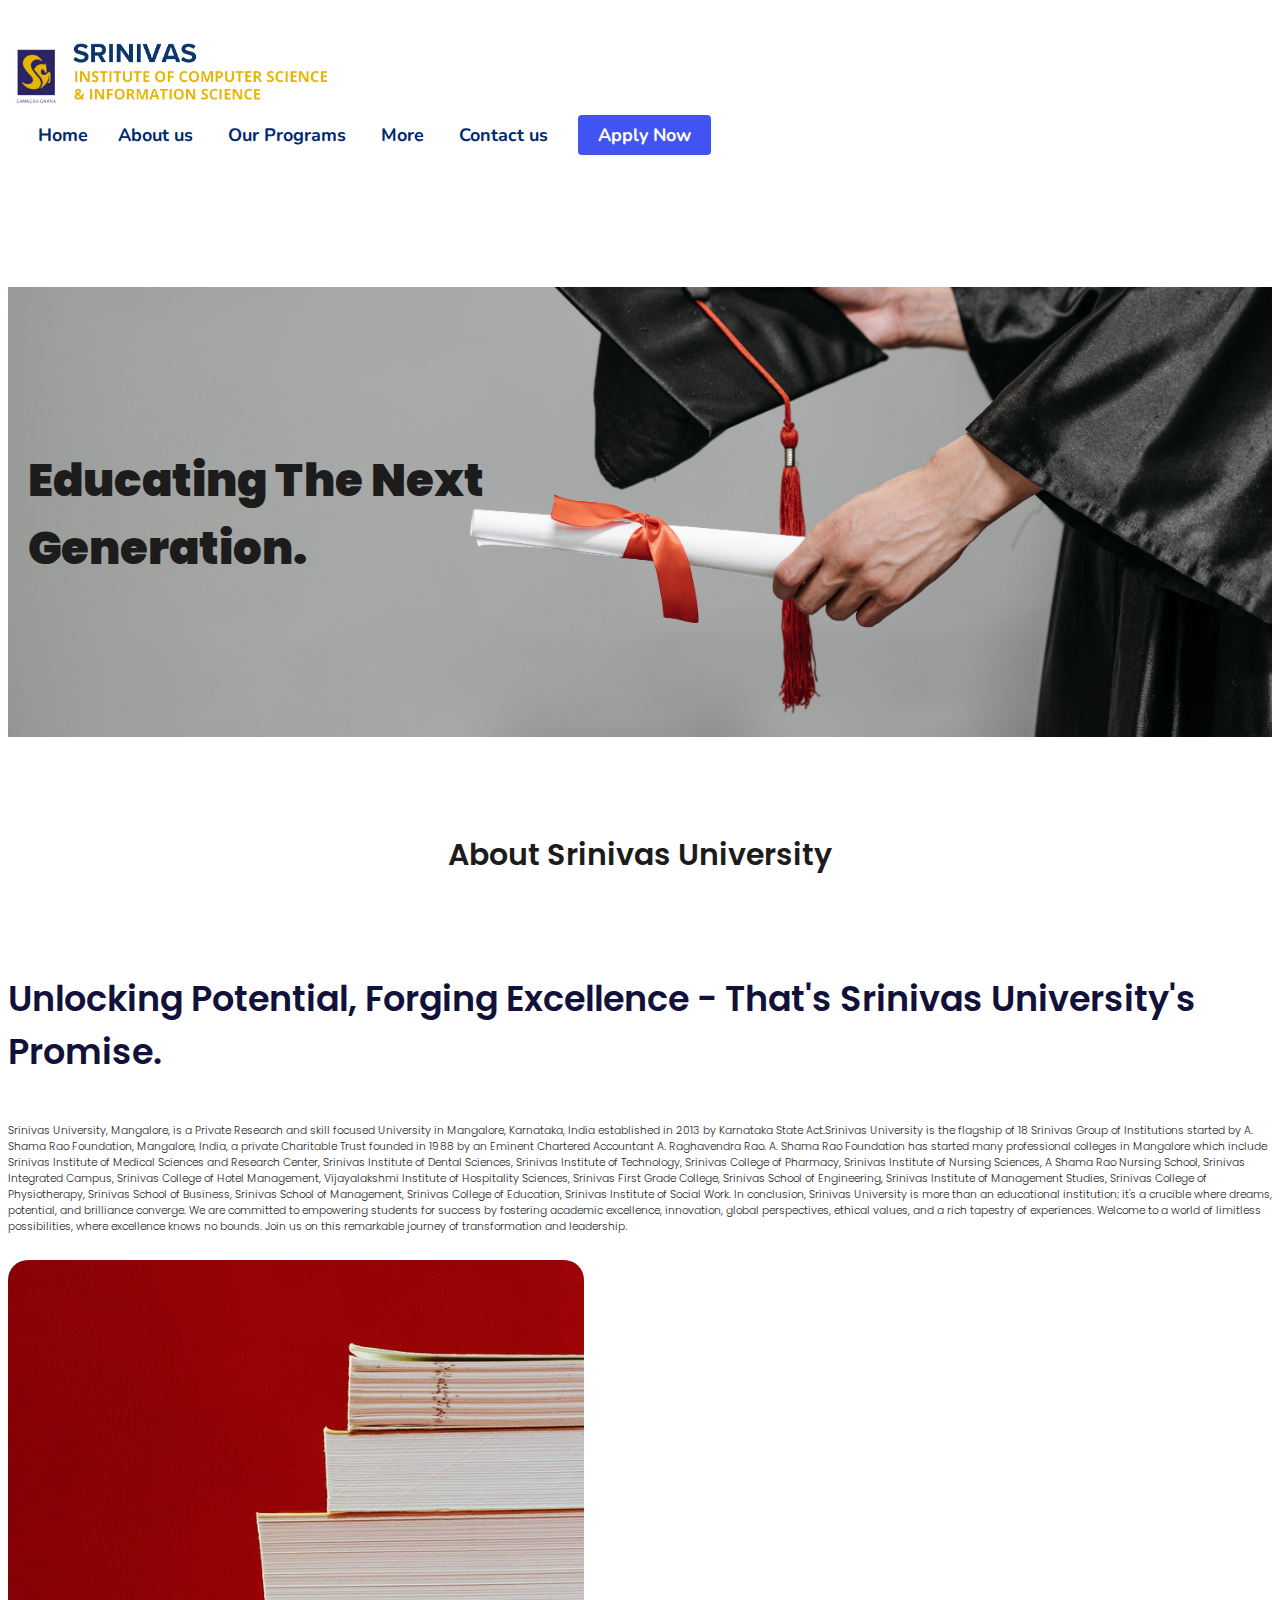
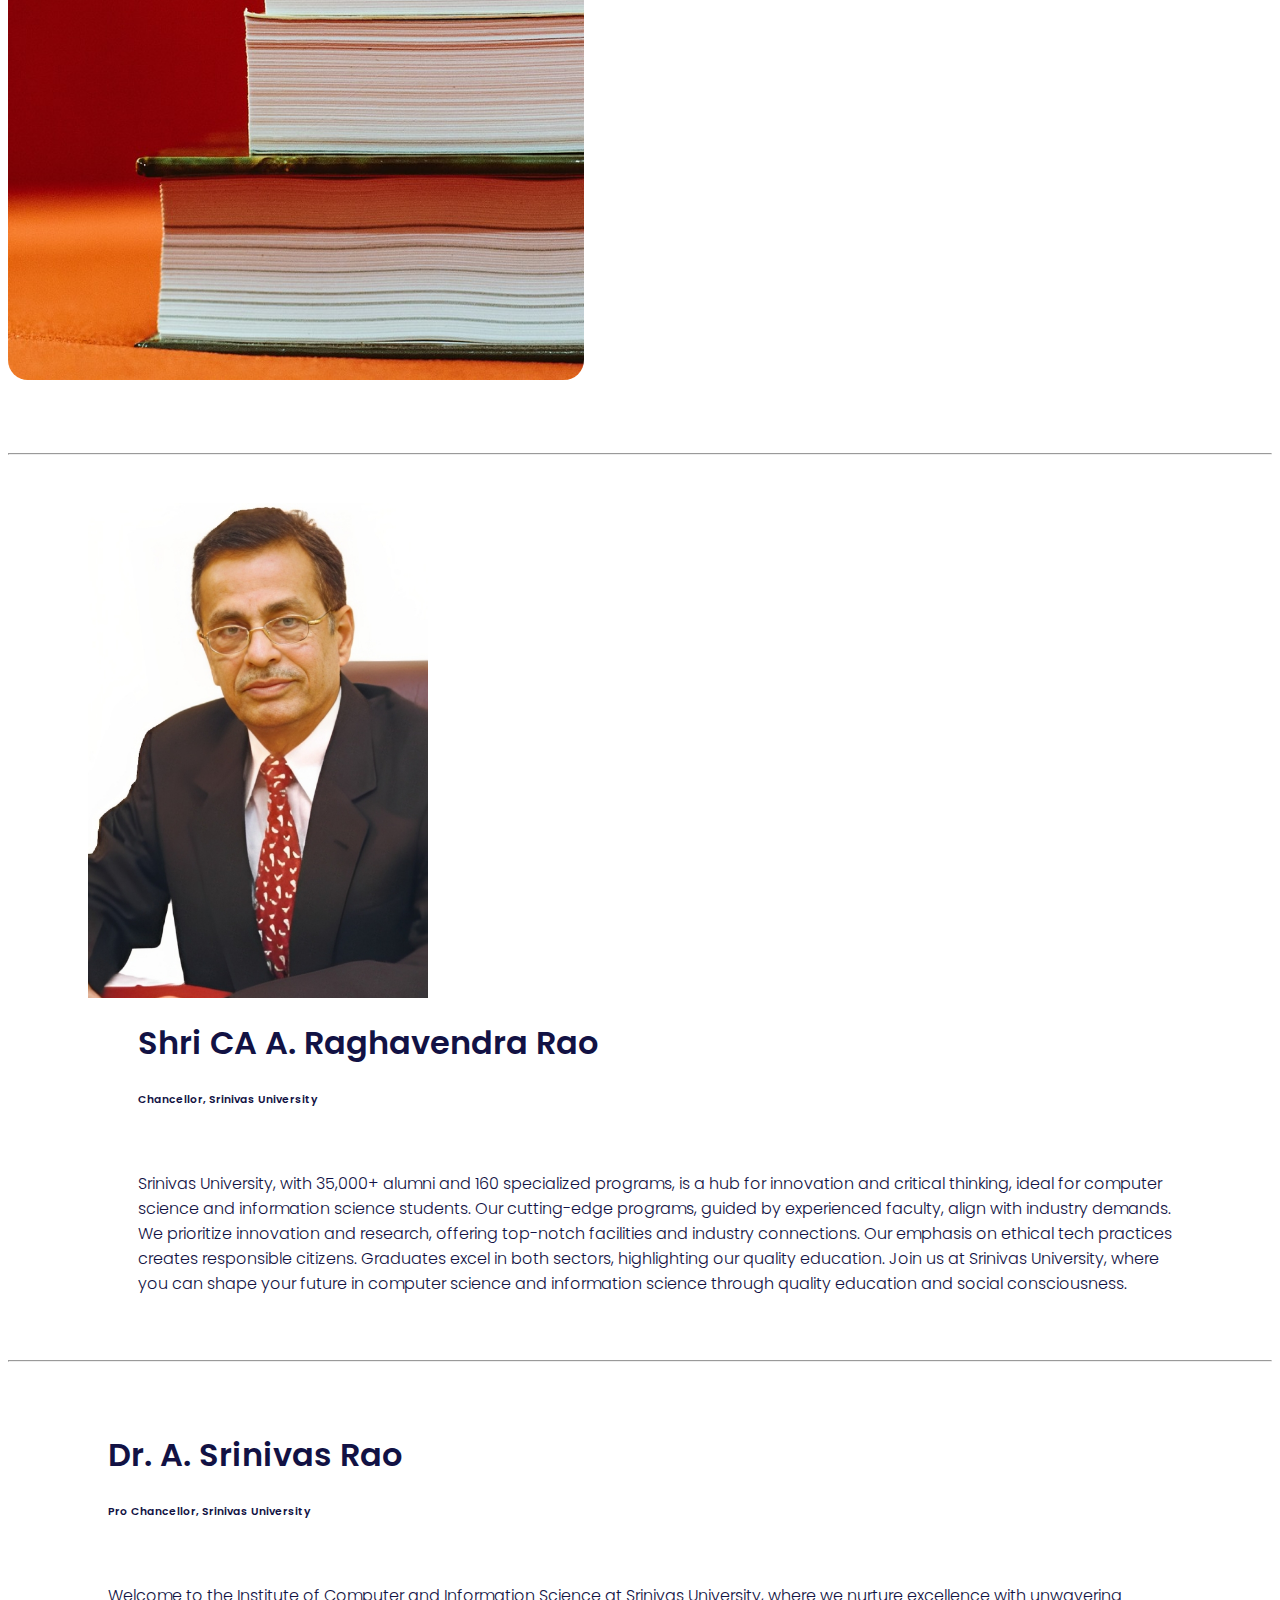
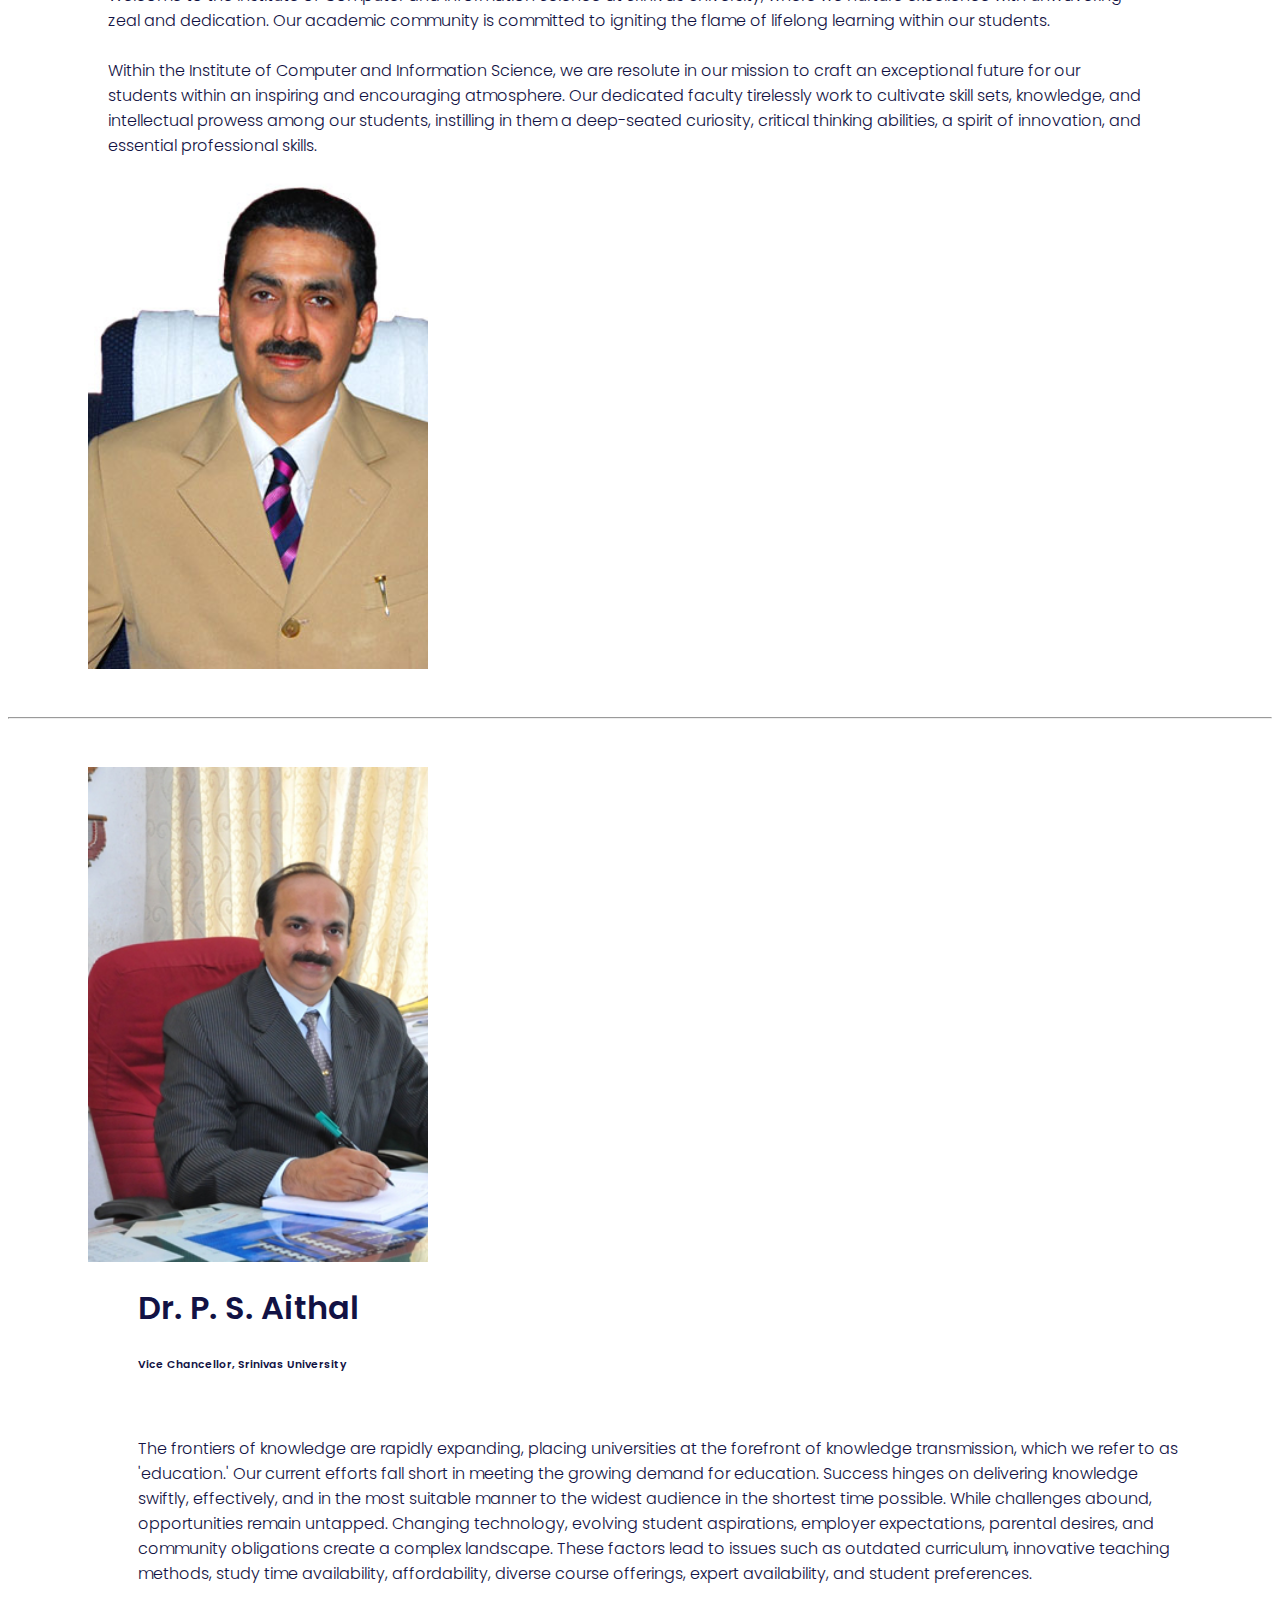
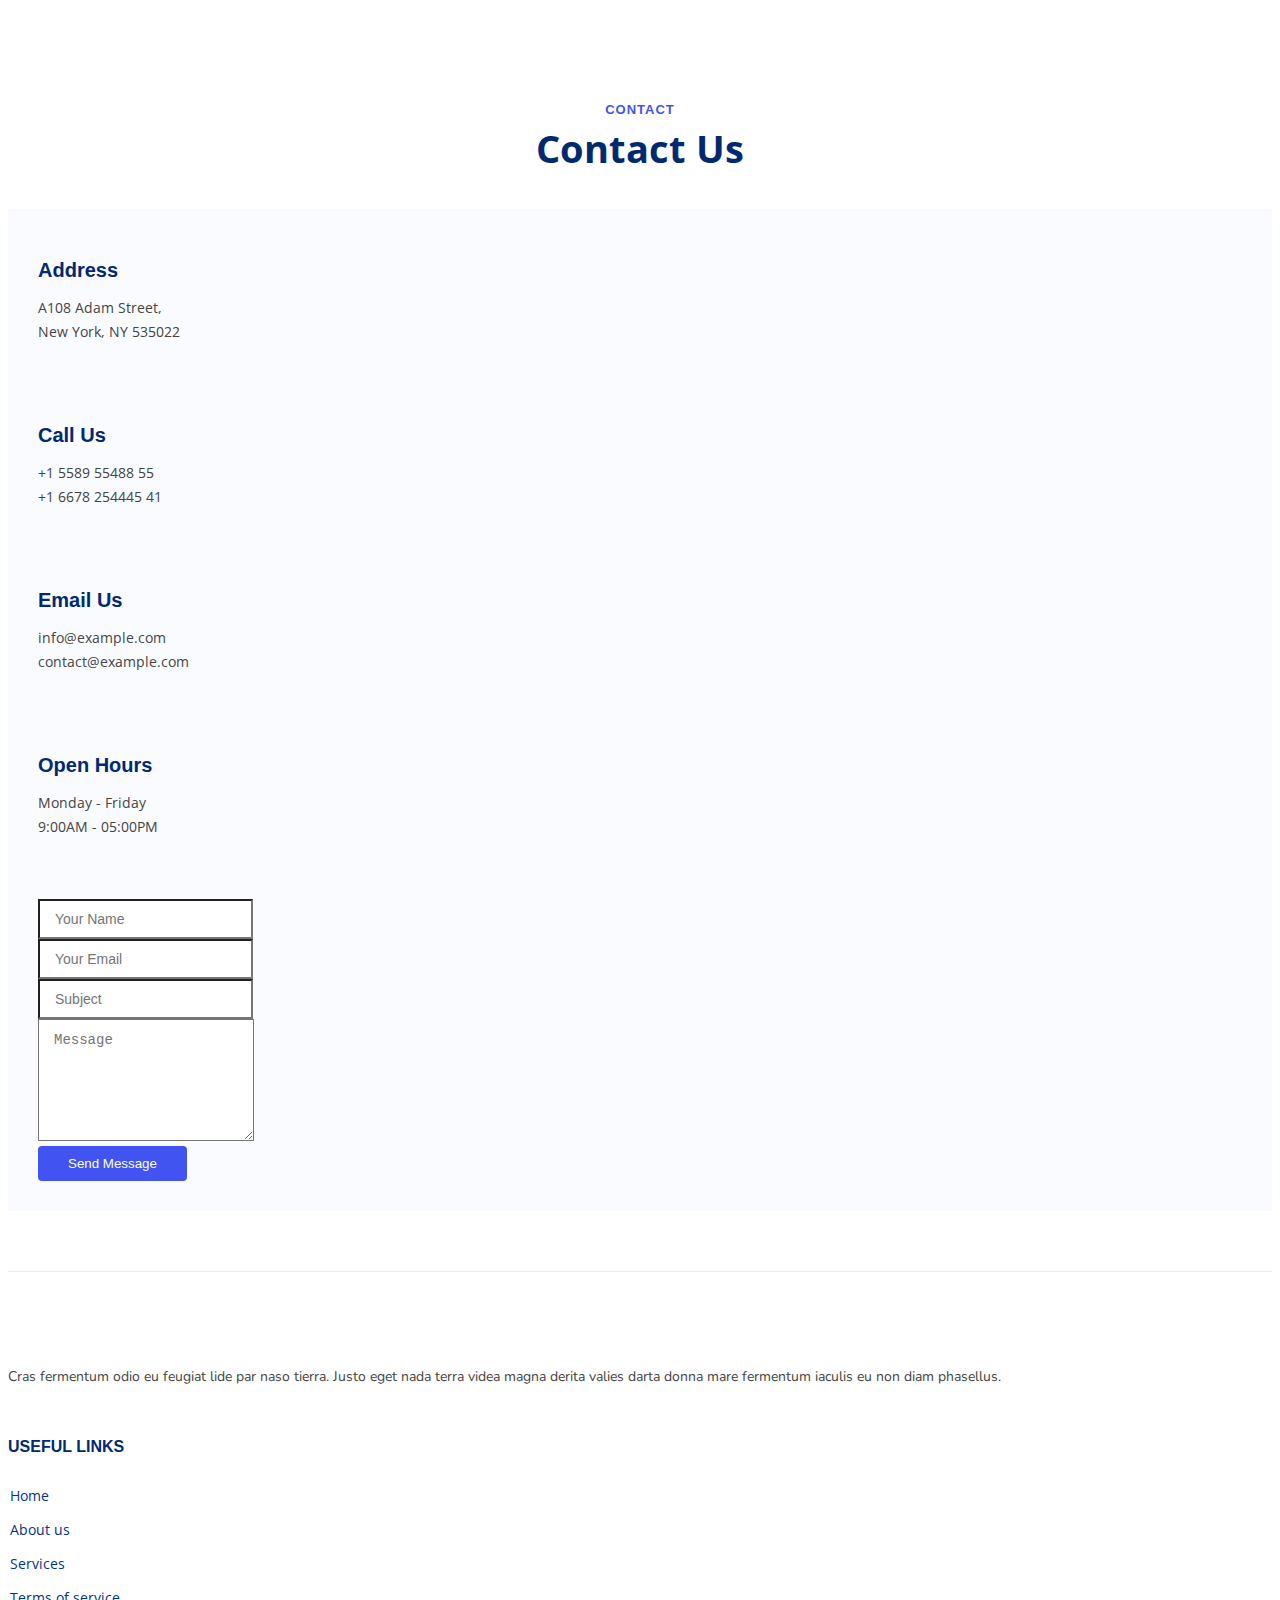
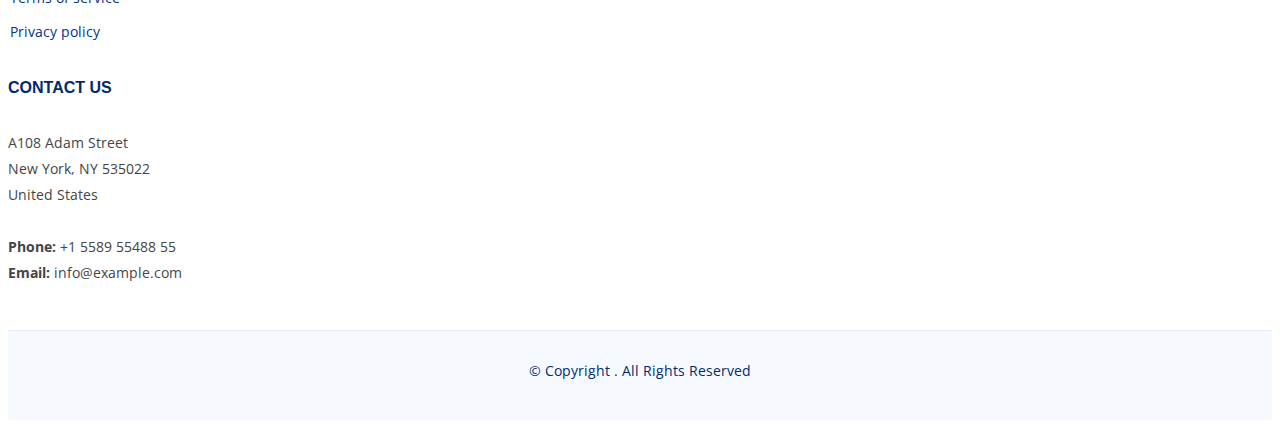
==== aboutUniversity.html @ 5a981926 "aboutUniversity setup" ====
<!DOCTYPE html>
<html lang="en">

<head>
  <meta charset="utf-8">
  <meta name="viewport" content="width=device-width, initial-scale=1">

  <title>ICIS</title>
  
   <!-- font-awesome -->
   <link rel="stylesheet" href="https://cdnjs.cloudflare.com/ajax/libs/font-awesome/6.4.0/css/all.min.css" integrity="sha512-iecdLmaskl7CVkqkXNQ/ZH/XLlvWZOJyj7Yy7tcenmpD1ypASozpmT/E0iPtmFIB46ZmdtAc9eNBvH0H/ZpiBw==" crossorigin="anonymous" referrerpolicy="no-referrer" />


  <!-- Google Fonts -->
  <link href="https://fonts.googleapis.com/css?family=Open+Sans:300,300i,400,400i,600,600i,700,700i|Nunito:300,300i,400,400i,600,600i,700,700i|Poppins:300,300i,400,400i,500,500i,600,600i,700,700i" rel="stylesheet">
  <link rel="preconnect" href="https://fonts.googleapis.com">
  <link rel="preconnect" href="https://fonts.gstatic.com" crossorigin>
  <link href="https://fonts.googleapis.com/css2?family=McLaren&family=Poppins:ital,wght@0,300;0,400;0,500;0,700;0,800;1,300;1,600;1,800;1,900&display=swap" rel="stylesheet">

  <!-- Vendor CSS Files -->
  <link href="assets/vendor/aos/aos.css" rel="stylesheet">
  <link href="assets/vendor/bootstrap/css/bootstrap.min.css" rel="stylesheet">
  <link href="assets/vendor/bootstrap-icons/bootstrap-icons.css" rel="stylesheet">
  <link href="assets/vendor/glightbox/css/glightbox.min.css" rel="stylesheet">
  <link href="assets/vendor/remixicon/remixicon.css" rel="stylesheet">
  <link href="assets/vendor/swiper/swiper-bundle.min.css" rel="stylesheet">

  <!-- Template Main CSS File -->
  <link href="assets/css/style.css" rel="stylesheet">

  
</head>

<body>

  <!-- ======= Header ======= -->
  <header id="header" class="header fixed-top">
    <div class="container-fluid container-xl d-flex align-items-center justify-content-between">

      <a href="index.html" class="logo d-flex align-items-center">
        <img src="assets/img/Logo SRINIVAS.png" alt="">
       
      </a>

      <nav id="navbar" class="navbar">
        <ul>
          <li><a class=" scrollto active" href="#hero">Home</a></li>
          <li class="dropdown"><a href="#"><span>About us</span> <i class="bi bi-chevron-down"></i></a>
            <ul>
              <li><a href="#">About ICIS</a></li>
            </ul>
          </li>
          <li class="dropdown"><a href="#"><span>Our Programs</span> <i class="bi bi-chevron-down"></i></a>
            <ul>
              <li><a href="#">Undergraduate</a></li>
              <li><a href="#">Postgraduate</a></li>
              <li><a href="#">Doctoral and Postdoctoral</a></li>
             
            </ul>
          </li>
      <li class="dropdown"><a href="#"><span>More</span> <i class="bi bi-chevron-down"></i></a>
            <ul>
              <li><a href="#">Faculty</a></li>
              <li><a href="#">Placements</a></li>
              <li><a href="#">Faculty Achievements</a></li>
              <li><a href="#">Student Achievements</a></li>
              <li><a href="#">News and Events</a></li>
              <li><a href="#">Digital Library</a></li>
              <li><a href="#">Gallery</a></li>
             </ul>
          </li>
          <li><a class="nav-link scrollto" href="#contact">Contact us</a></li>
          <li><a class="getstarted scrollto" href="#about">Apply Now</a></li>
        </ul>
        <i class="bi bi-list mobile-nav-toggle"></i>
      </nav><!-- .navbar -->
    </div>
  </header>
<section id="banner" >
   <div><img src="assets/img/aboutBanner.jpg" alt=""></div>
   <div class="AboutHead">
    <h1>Educating The Next Generation.
       </h1>
   </div>
</section>
<section id="section-02">
    <div class="aboutTitle" data-aos="fade-up">
        <h1>About Srinivas University</h1>
    </div>
    <div class="container aboutContent" data-aos="fade-up">
        <div class="row">
          <div class="col-md-12 col-xs-12  col-lg-6 aboutDivide01">
            <h1>Unlocking Potential, Forging Excellence - That's Srinivas University's Promise.</h1>
            <h6>Srinivas University, Mangalore, is a Private Research and skill focused University 
                in Mangalore, Karnataka, India established in 2013 by Karnataka State Act.Srinivas 
                University is the flagship of 18 Srinivas Group of Institutions started by A. Shama Rao Foundation, 
                Mangalore, India, a private Charitable Trust founded in 1988 by an Eminent Chartered Accountant
                 A. Raghavendra Rao. A. Shama Rao Foundation has started many professional colleges in Mangalore which include Srinivas Institute of Medical Sciences and Research Center, Srinivas Institute of Dental Sciences, Srinivas Institute of Technology, Srinivas College of Pharmacy, Srinivas Institute of Nursing Sciences, A Shama Rao Nursing School, Srinivas Integrated Campus, Srinivas College of Hotel Management, Vijayalakshmi Institute of Hospitality Sciences, 
                 Srinivas First Grade College, Srinivas School of Engineering, Srinivas Institute of 
                 Management Studies, Srinivas College of Physiotherapy, Srinivas School of Business, Srinivas School of Management, 
                Srinivas College of Education, Srinivas Institute of Social Work.
                In conclusion, Srinivas University is more than an educational institution; 
                it's a crucible where dreams, potential, and brilliance converge. 
                We are committed to empowering students for success by fostering academic excellence, innovation, global perspectives, ethical values, and a rich tapestry of experiences. Welcome to a world of limitless possibilities, 
                where excellence knows no bounds. 
                Join us on this remarkable journey of transformation and leadership.
            </h6>
          </div>
          <div class="col-lg-6 col-xs-12 aboutDivide02">
            <img src="assets/img/AboutINBooks.jpg" alt="book img">
          </div>
        </div>
      </div>
</section>
<hr>
<section id="ChancellorSection" class="section-p1">
  <div class="container my-5" data-aos="fade-up">
     <div class="row row-container">
      <div class="col-lg-4 chancellor-img">
        <div class="chancellor-img">
          <img src="assets/img/Dr. CA A. Raghavendra Rao.png" class="rounded"  alt="chancellor">
        </div>
      </div>
      <div class="col-lg-8 Chancellors-word1 fonts">
        <h1>Shri CA A. Raghavendra Rao</h1>
        <h6>Chancellor, Srinivas University</h6>
        <br>
        <p>Srinivas University, with 35,000+ alumni and 160 specialized programs, is a hub for innovation and critical thinking, ideal for computer science and information science students. Our cutting-edge programs, guided by experienced faculty, align with industry demands. We prioritize innovation and research, offering top-notch facilities and industry connections. Our emphasis on ethical tech practices creates responsible citizens. Graduates excel in both sectors, highlighting our quality education. Join us at Srinivas University, where you can shape your future in computer science and information science through quality education and social consciousness.</p>
      </div>
     </div>
</div>
</section>
<hr>
<section id="ChancellorSection" class="section-p1">
  <div class="container my-5 " data-aos="fade-up">
     <div class="row row-container">
      <div class="col-lg-8 col-xs-12 Chancellors-word2 fonts">
        <h1>Dr. A. Srinivas Rao</h1>
        <h6>Pro Chancellor, Srinivas University</h6>
        <br>
        <p>Welcome to the Institute of Computer and Information Science at Srinivas University, where we nurture excellence with unwavering zeal and dedication. Our academic community is committed to igniting the flame of lifelong learning within our students.
              <br><br>
          Within the Institute of Computer and Information Science, we are resolute in our mission to craft an exceptional future for our students within an inspiring and encouraging atmosphere. Our dedicated faculty tirelessly work to cultivate skill sets, knowledge, and intellectual prowess among our students, instilling in them a deep-seated curiosity, critical thinking abilities, a spirit of innovation, and essential professional skills.</p>
      </div>
      <div class="col-lg-4 chancellor-img">
        <div class="chancellor-img">
          <img src="assets/img/pro-chancellor.jpg" class="rounded"  alt="chancellor">
        </div>
      </div>
     </div>
</div>
</section>
<hr>
<section id="ChancellorSection" class="section-p1">
  <div class="container my-5" data-aos="fade-up">
     <div class="row row-container">
      <div class="col-lg-4 chancellor-img">
        <div class="chancellor-img">
          <img src="assets/img/vice chancellor.jpg" class="rounded"  alt="chancellor">
        </div>
      </div>
      <div class="col-lg-8 Chancellors-word1 fonts">
        <h1>Dr. P. S. Aithal</h1>
        <h6>Vice Chancellor, Srinivas University</h6>
        <br>
        <p>The frontiers of knowledge are rapidly expanding, placing universities at the forefront of knowledge transmission, which we refer to as 'education.' Our current efforts fall short in meeting the growing demand for education. Success hinges on delivering knowledge swiftly, effectively, and in the most suitable manner to the widest audience in the shortest time possible. While challenges abound, opportunities remain untapped. Changing technology, evolving student aspirations, employer expectations, parental desires, and community obligations create a complex landscape. These factors lead to issues such as outdated curriculum, innovative teaching methods, study time availability, affordability, diverse course offerings, expert availability, and student preferences.</p>
      </div>
     </div>
</div>
</section>
<section id="contact" class="contact">

  <div class="container" data-aos="fade-up">

    <header class="section-header">
      <h2>Contact</h2>
      <p>Contact Us</p>
    </header>

    <div class="row gy-4">

      <div class="col-lg-6">

        <div class="row gy-4">
          <div class="col-md-6">
            <div class="info-box">
              <i class="bi bi-geo-alt"></i>
              <h3>Address</h3>
              <p>A108 Adam Street,<br>New York, NY 535022</p>
            </div>
          </div>
          <div class="col-md-6">
            <div class="info-box">
              <i class="bi bi-telephone"></i>
              <h3>Call Us</h3>
              <p>+1 5589 55488 55<br>+1 6678 254445 41</p>
            </div>
          </div>
          <div class="col-md-6">
            <div class="info-box">
              <i class="bi bi-envelope"></i>
              <h3>Email Us</h3>
              <p>info@example.com<br>contact@example.com</p>
            </div>
          </div>
          <div class="col-md-6">
            <div class="info-box">
              <i class="bi bi-clock"></i>
              <h3>Open Hours</h3>
              <p>Monday - Friday<br>9:00AM - 05:00PM</p>
            </div>
          </div>
        </div>

      </div>

      <div class="col-lg-6">
        <form action="forms/contact.php" method="post" class="php-email-form">
          <div class="row gy-4">

            <div class="col-md-6">
              <input type="text" name="name" class="form-control" placeholder="Your Name" required>
            </div>

            <div class="col-md-6 ">
              <input type="email" class="form-control" name="email" placeholder="Your Email" required>
            </div>

            <div class="col-md-12">
              <input type="text" class="form-control" name="subject" placeholder="Subject" required>
            </div>

            <div class="col-md-12">
              <textarea class="form-control" name="message" rows="6" placeholder="Message" required></textarea>
            </div>

            <div class="col-md-12 text-center">
              <div class="loading">Loading</div>
              <div class="error-message"></div>
              <div class="sent-message">Your message has been sent. Thank you!</div>

              <button type="submit">Send Message</button>
            </div>

          </div>
        </form>

      </div>

    </div>

  </div>

</section><!-- End Contact Section -->

</main><!-- End #main -->

<!-- ======= Footer ======= -->
<footer id="footer" class="footer">

<!-- <div class="footer-newsletter">
  <div class="container">
    <div class="row justify-content-center">
      <div class="col-lg-12 text-center">
        <h4>Our Newsletter</h4>
        <p>Tamen quem nulla quae legam multos aute sint culpa legam noster magna</p>
      </div>
      <div class="col-lg-6">
        <form action="" method="post">
          <input type="email" name="email"><input type="submit" value="Subscribe">
        </form>
      </div>
    </div>
  </div>
</div> -->

<div class="footer-top">
  <div class="container">
    <div class="row gy-4">
      <div class="col-lg-5 col-md-12 footer-info">
        <a href="index.html" class="logo d-flex align-items-center">
          <img src="assets/img/logo.png" alt="">
          
        </a>
        <p>Cras fermentum odio eu feugiat lide par naso tierra. Justo eget nada terra videa magna derita valies darta donna mare fermentum iaculis eu non diam phasellus.</p>
        <div class="social-links mt-3">
          <a href="#" class="twitter"><i class="bi bi-twitter"></i></a>
          <a href="#" class="facebook"><i class="bi bi-facebook"></i></a>
          <a href="#" class="instagram"><i class="bi bi-instagram"></i></a>
          <a href="#" class="linkedin"><i class="bi bi-linkedin"></i></a>
        </div>
      </div>

      <div class="col-lg-2 col-6 footer-links">
        <h4>Useful Links</h4>
        <ul>
          <li><i class="bi bi-chevron-right"></i> <a href="#">Home</a></li>
          <li><i class="bi bi-chevron-right"></i> <a href="#">About us</a></li>
          <li><i class="bi bi-chevron-right"></i> <a href="#">Services</a></li>
          <li><i class="bi bi-chevron-right"></i> <a href="#">Terms of service</a></li>
          <li><i class="bi bi-chevron-right"></i> <a href="#">Privacy policy</a></li>
        </ul>
      </div>

      <div class="col-lg-2 col-6 footer-links">
        <!-- <h4>Our Services</h4>
        <ul>
          <li><i class="bi bi-chevron-right"></i> <a href="#">Web Design</a></li>
          <li><i class="bi bi-chevron-right"></i> <a href="#">Web Development</a></li>
          <li><i class="bi bi-chevron-right"></i> <a href="#">Product Management</a></li>
          <li><i class="bi bi-chevron-right"></i> <a href="#">Marketing</a></li>
          <li><i class="bi bi-chevron-right"></i> <a href="#">Graphic Design</a></li>
        </ul> -->
      </div>

      <div class="col-lg-3 col-md-12 footer-contact text-center text-md-start">
        <h4>Contact Us</h4>
        <p>
          A108 Adam Street <br>
          New York, NY 535022<br>
          United States <br><br>
          <strong>Phone:</strong> +1 5589 55488 55<br>
          <strong>Email:</strong> info@example.com<br>
        </p>

      </div>

    </div>
  </div>
</div>

<div class="container">
  <div class="copyright">
    &copy; Copyright <strong><span></span></strong>. All Rights Reserved
  </div>
  <div class="credits">
    <!-- All the links in the footer should remain intact. -->
    <!-- You can delete the links only if you purchased the pro version. -->
    <!-- Licensing information: https://bootstrapmade.com/license/ -->
    <!-- Purchase the pro version with working PHP/AJAX contact form: https://bootstrapmade.com/flexstart-bootstrap-startup-template/ -->
   
  </div>
</div>
</footer><!-- End Footer -->

<a href="#" class="back-to-top d-flex align-items-center justify-content-center"><i class="bi bi-arrow-up-short"></i></a>

<!-- Vendor JS Files -->
<script src="assets/vendor/purecounter/purecounter_vanilla.js"></script>
<script src="assets/vendor/aos/aos.js"></script>
<script src="assets/vendor/bootstrap/js/bootstrap.bundle.min.js"></script>
<script src="assets/vendor/glightbox/js/glightbox.min.js"></script>
<script src="assets/vendor/isotope-layout/isotope.pkgd.min.js"></script>
<script src="assets/vendor/swiper/swiper-bundle.min.js"></script>
<script src="assets/vendor/php-email-form/validate.js"></script>

<!-- Template Main JS File -->
<script src="assets/js/main.js"></script>

</body>

</html>
---- assets/css/style.css ----
/*--------------------------------------------------------------
# General
--------------------------------------------------------------*/
:root {
  scroll-behavior: smooth;
}

body {
  font-family: "Open Sans", sans-serif;
  color: #444444;
}

a {
  color: #4154f1;
  text-decoration: none;
}

a:hover {
  color: #717ff5;
  text-decoration: none;
}

h1,
h2,
h3,
h4,
h5,
h6 {
  font-family: "Roboto", sans-serif;
}

/*--------------------------------------------------------------
# Sections
--------------------------------------------------------------*/
section {
  padding: 60px 0;
  overflow: hidden;
}

.section-header {
  text-align: center;
  padding-bottom: 40px;
}

.section-header h2 {
  font-size: 13px;
  letter-spacing: 1px;
  font-weight: 700;
  margin: 0;
  color: #4154f1;
  text-transform: uppercase;
}

.section-header p {
  margin: 10px 0 0 0;
  padding: 0;
  font-size: 38px;
  line-height: 42px;
  font-weight: 700;
  color: #012970;
}

@media (max-width: 768px) {
  .section-header p {
    font-size: 28px;
    line-height: 32px;
  }
}

/*--------------------------------------------------------------
# Breadcrumbs
--------------------------------------------------------------*/
.breadcrumbs {
  padding: 15px 0;
  background: #012970;
  min-height: 40px;
  margin-top: 82px;
  color: #fff;
}

@media (max-width: 992px) {
  .breadcrumbs {
    margin-top: 57px;
  }
}

.breadcrumbs h2 {
  font-size: 28px;
  font-weight: 500;
}

.breadcrumbs ol {
  display: flex;
  flex-wrap: wrap;
  list-style: none;
  padding: 0 0 10px 0;
  margin: 0;
  font-size: 14px;
}

.breadcrumbs ol a {
  color: #fff;
  transition: 0.3s;
}

.breadcrumbs ol a:hover {
  text-decoration: underline;
}

.breadcrumbs ol li+li {
  padding-left: 10px;
}

.breadcrumbs ol li+li::before {
  display: inline-block;
  padding-right: 10px;
  color: #8894f6;
  content: "/";
}

/*--------------------------------------------------------------
# Back to top button
--------------------------------------------------------------*/
.back-to-top {
  position: fixed;
  visibility: hidden;
  opacity: 0;
  right: 15px;
  bottom: 15px;
  z-index: 99999;
  background: #4154f1;
  width: 40px;
  height: 40px;
  border-radius: 4px;
  transition: all 0.4s;
}

.back-to-top i {
  font-size: 24px;
  color: #fff;
  line-height: 0;
}

.back-to-top:hover {
  background: #6776f4;
  color: #fff;
}

.back-to-top.active {
  visibility: visible;
  opacity: 1;
}

/*--------------------------------------------------------------
# Disable aos animation delay on mobile devices
--------------------------------------------------------------*/
@media screen and (max-width: 768px) {
  [data-aos-delay] {
    transition-delay: 0 !important;
  }
}

/*--------------------------------------------------------------
# Header
--------------------------------------------------------------*/
.header {
  transition: all 0.5s;
  z-index: 997;
  padding: 20px 0;
}

.header.header-scrolled {
  background: #fff;
  padding: 15px 0;
  box-shadow: 0px 2px 20px rgba(1, 41, 112, 0.1);
  
}
.header.header-scrolled a 
{
  color: #4154f1;
}
.header.header-scrolled .logo span{
  color:#4154f1;
}

.header .logo img {
  max-height: 80px;
}

.header .logo span {
  font-size: 35px;
  font-weight: 700;
  letter-spacing: 1px;
  color: rgb(248, 248, 248);
  margin-top: -39px;
  margin-left: -270px
}


/*--------------------------------------------------------------
# Navigation Menu
--------------------------------------------------------------*/
/**
* Desktop Navigation 
*/
.navbar {
  padding: 0;
}

.navbar ul {
  margin: 0;
  padding: 0;
  display: flex;
  list-style: none;
  align-items: center;
}

.navbar li {
  position: relative;
}

.navbar a,
.navbar a:focus {
  display: flex;
  align-items: center;
  justify-content: space-between;
  padding: 10px 0 10px 30px;
  font-family: "Nunito", sans-serif;
  font-size: 18px;
  font-weight: 700;
  color: #fff;
  white-space: nowrap;
  transition: 0.3s;
}

.navbar a i,
.navbar a:focus i {
  font-size: 12px;
  line-height: 0;
  margin-left: 5px;
}

/* .navbar a:hover,
.navbar .active,
.navbar .active:focus,
.navbar li:hover>a {
  color:#fff;
} */

.navbar .getstarted,
.navbar .getstarted:focus {
  background: #4154f1;
  padding: 8px 20px;
  margin-left: 30px;
  border-radius: 4px;
  color: #fff;
}

.navbar .getstarted:hover,
.navbar .getstarted:focus:hover {
  color: #fff;
  background: #5969f3;
}

.navbar .dropdown ul {
  display: block;
  position: absolute;
  left: 14px;
  top: calc(100% + 30px);
  margin: 0;
  padding: 10px 0;
  z-index: 99;
  opacity: 0;
  visibility: hidden;
  background: #fff;
  box-shadow: 0px 0px 30px rgba(127, 137, 161, 0.25);
  transition: 0.3s;
  border-radius: 4px;
}

.navbar .dropdown ul li {
  min-width: 200px;
}

.navbar .dropdown ul a {
  padding: 10px 20px;
  font-size: 15px;
  text-transform: none;
  font-weight: 600;
  color: #4154f1;
}

.navbar .dropdown ul a i {
  font-size: 12px;
}

.navbar .dropdown ul a:hover,
.navbar .dropdown ul .active:hover,
.navbar .dropdown ul li:hover>a {
  color: darkblue;
}

.navbar .dropdown:hover>ul {
  opacity: 1;
  top: 100%;
  visibility: visible;
}

.navbar .dropdown .dropdown ul {
  top: 0;
  left: calc(100% - 30px);
  visibility: hidden;
}

.navbar .dropdown .dropdown:hover>ul {
  opacity: 1;
  top: 0;
  left: 100%;
  visibility: visible;
}

@media (max-width: 1366px) {
  .navbar .dropdown .dropdown ul {
    left: -90%;
  }

  .navbar .dropdown .dropdown:hover>ul {
    left: -100%;
  }
}

/**
* Mobile Navigation 
*/
.mobile-nav-toggle {
  color: #012970;
  font-size: 28px;
  cursor: pointer;
  display: none;
  line-height: 0;
  transition: 0.5s;
}

.mobile-nav-toggle.bi-x {
  color: #fff;
}

@media (max-width: 991px) {
  .mobile-nav-toggle {
    display: block;
  }

  .navbar ul {
    display: none;
  }
}

.navbar-mobile {
  position: fixed;
  overflow: hidden;
  top: 0;
  right: 0;
  left: 0;
  bottom: 0;
  background: rgba(1, 22, 61, 0.9);
  transition: 0.3s;
}

.navbar-mobile .mobile-nav-toggle {
  position: absolute;
  top: 15px;
  right: 15px;
}

.navbar-mobile ul {
  display: block;
  position: absolute;
  top: 55px;
  right: 15px;
  bottom: 15px;
  left: 15px;
  padding: 10px 0;
  border-radius: 10px;
  background-color: #fff;
  overflow-y: auto;
  transition: 0.3s;
}

.navbar-mobile a,
.navbar-mobile a:focus {
  padding: 10px 20px;
  font-size: 15px;
  color: #f4f6fa;
}

.navbar-mobile a:hover,
.navbar-mobile .active,
.navbar-mobile li:hover>a {
  color: #4154f1;
}

.navbar-mobile .getstarted,
.navbar-mobile .getstarted:focus {
  margin: 15px;
}

.navbar-mobile .dropdown ul {
  position: static;
  display: none;
  margin: 10px 20px;
  padding: 10px 0;
  z-index: 99;
  opacity: 1;
  visibility: visible;
  background: #fff;
  box-shadow: 0px 0px 30px rgba(127, 137, 161, 0.25);
}

.navbar-mobile .dropdown ul li {
  min-width: 200px;
}

.navbar-mobile .dropdown ul a {
  padding: 10px 20px;
}

.navbar-mobile .dropdown ul a i {
  font-size: 12px;
}

.navbar-mobile .dropdown ul a:hover,
.navbar-mobile .dropdown ul .active:hover,
.navbar-mobile .dropdown ul li:hover>a {
  color: #4154f1;
}

.navbar-mobile .dropdown>.dropdown-active {
  display: block;
}

/*--------------------------------------------------------------
# Hero Section
--------------------------------------------------------------*/
.hero {
  overflow-x: hidden;
  padding: 0;
}

.hero .carousel {
  width: 100%;
  min-height: 100vh;
  padding: 80px 0;
  margin: 0;
  position: relative;
}

.hero .carousel-item {
  position: absolute;
  inset: 0;
  background-size: cover;
  background-position: center;
  background-repeat: no-repeat;
  overflow: hidden;
  z-index: 1;
  transition-duration: 0.4s;
}

.hero .carousel-item::before {
  content: "";
  background-color: rgba(0, 0, 0, 0.7);
  position: absolute;
  inset: 0;
}

.hero .info {
  position: absolute;
  inset: 0;
  z-index: 2;
}

@media (max-width: 768px) {
  .hero .info {
    padding: 0 50px;
  }
}

.hero .info h2 {
  color: #fff;
  margin-bottom: 30px;
  padding-bottom: 30px;
  font-size: 56px;
  font-weight: 700;
  position: relative;
}

.hero .info h2:after {
  content: "";
  position: absolute;
  display: block;
  width: 80px;
  height: 4px;
  background: var(--color-primary);
  left: 0;
  right: 0;
  bottom: 0;
  margin: auto;
}

@media (max-width: 768px) {
  .hero .info h2 {
    font-size: 36px;
  }
}

.hero .info p {
  color: rgba(255, 255, 255, 0.8);
  font-size: 18px;
}

.hero .info .btn-get-started {
  font-family: var(--font-primary);
  font-weight: 500;
  font-size: 16px;
  letter-spacing: 1px;
  display: inline-block;
  padding: 12px 40px;
  border-radius: 50px;
  transition: 0.5s;
  margin: 10px;
  color: #fff;
  border: 2px solid var(--color-primary);
}

.hero .info .btn-get-started:hover {
  background: var(--color-primary);
}

.hero .carousel-control-prev {
  justify-content: start;
}

@media (min-width: 640px) {
  .hero .carousel-control-prev {
    padding-left: 15px;
  }
}

.hero .carousel-control-next {
  justify-content: end;
}

@media (min-width: 640px) {
  .hero .carousel-control-next {
    padding-right: 15px;
  }
}

.hero .carousel-control-next-icon,
.hero .carousel-control-prev-icon {
  background: none;
  font-size: 26px;
  line-height: 0;
  background: rgba(255, 255, 255, 0.2);
  color: rgba(255, 255, 255, 0.6);
  border-radius: 50px;
  width: 54px;
  height: 54px;
  display: flex;
  align-items: center;
  justify-content: center;
}

.hero .carousel-control-prev,
.hero .carousel-control-next {
  z-index: 3;
  transition: 0.3s;
}

.hero .carousel-control-prev:focus,
.hero .carousel-control-next:focus {
  opacity: 0.5;
}

.hero .carousel-control-prev:hover,
.hero .carousel-control-next:hover {
  opacity: 0.9;
}


  /*--------------------------------------------------------------
# Hero Section
--------------------------------------------------------------*/
/* .hero { 
  width: 100%;
  height: 100vh;
  background: url(../img/hero-bg.png) top center no-repeat;
  background-size: cover;
}

 .hero h1 {
  margin: 0;
  font-size: 48px;
  font-weight: 700;
  color: #012970;
}

.hero h2 {
  color: #444444;
  margin: 15px 0 0 0;
  font-size: 26px;
}

.hero .btn-get-started {
  margin-top: 30px;
  line-height: 0;
  padding: 15px 40px;
  border-radius: 4px;
  transition: 0.5s;
  color: #fff;
  background: #4154f1;
  box-shadow: 0px 5px 30px rgba(65, 84, 241, 0.4);
}

.hero .btn-get-started span {
  font-family: "Nunito", sans-serif;
  font-weight: 600;
  font-size: 16px;
  letter-spacing: 1px;
}

.hero .btn-get-started i {
  margin-left: 5px;
  font-size: 18px;
  transition: 0.3s;
}

.hero .btn-get-started:hover i {
  transform: translateX(5px);
}

.hero .hero-img {
  text-align: right;
}

@media (min-width: 1024px) {
  .hero {
    background-attachment: fixed;
  }
}

@media (max-width: 991px) {
  .hero {
    height: auto;
    padding: 120px 0 60px 0;
  }

  .hero .hero-img {
    text-align: center;
    margin-top: 80px;
  }

  .hero .hero-img img {
    width: 80%;
  }
}

@media (max-width: 768px) {
  .hero {
    text-align: center;
  }

  .hero h1 {
    font-size: 32px;
  }

  .hero h2 {
    font-size: 24px;
  }

  .hero .hero-img img {
    width: 100%;
  }
}   */
 

/*--------------------------------------------------------------
# Index Page
--------------------------------------------------------------*/
/*--------------------------------------------------------------
# About
--------------------------------------------------------------*/
.about .content {
  background-color: #f6f9ff;
  padding: 40px;
}

.about h3 {
  font-size: 14px;
  font-weight: 700;
  color: #4154f1;
  text-transform: uppercase;
}

.about h2 {
  font-size: 24px;
  font-weight: 700;
  color: #012970;
}

.about p {
  margin: 15px 0 30px 0;
  line-height: 24px;
}

.about .btn-read-more {
  line-height: 0;
  padding: 15px 40px;
  border-radius: 4px;
  transition: 0.5s;
  color: #fff;
  background: #4154f1;
  box-shadow: 0px 5px 25px rgba(65, 84, 241, 0.3);
}

.about .btn-read-more span {
  font-family: "Nunito", sans-serif;
  font-weight: 600;
  font-size: 16px;
  letter-spacing: 1px;
}

.about .btn-read-more i {
  margin-left: 5px;
  font-size: 18px;
  transition: 0.3s;
}

.about .btn-read-more:hover i {
  transform: translateX(5px);
}

/*--------------------------------------------------------------
# Values
--------------------------------------------------------------*/
.values .box {
  padding: 30px;
  box-shadow: 0px 0 5px rgba(1, 41, 112, 0.08);
  text-align: center;
  transition: 0.3s;
  height: 100%;
}

.values .box img {
  padding: 30px 50px;
  transition: 0.5s;
  transform: scale(1.1);
}

.values .box h3 {
  font-size: 24px;
  color: #012970;
  font-weight: 700;
  margin-bottom: 18px;
}

.values .box:hover {
  box-shadow: 0px 0 30px rgba(1, 41, 112, 0.08);
}

.values .box:hover img {
  transform: scale(1);
}

/*--------------------------------------------------------------
# Counts
--------------------------------------------------------------*/
.counts {
  padding: 70px 0 60px;
}

.counts .count-box {
  display: flex;
  align-items: center;
  padding: 30px;
  width: 100%;
  background: #fff;
  box-shadow: 0px 0 30px rgba(1, 41, 112, 0.08);
}

.counts .count-box i {
  font-size: 42px;
  line-height: 0;
  margin-right: 20px;
  color: #4154f1;
}

.counts .count-box span {
  font-size: 36px;
  display: block;
  font-weight: 600;
  color: #0b198f;
}

.counts .count-box p {
  padding: 0;
  margin: 0;
  font-family: "Nunito", sans-serif;
  font-size: 14px;
}

/*--------------------------------------------------------------
# Features
--------------------------------------------------------------*/
.features .feature-box {
  padding: 24px 20px;
  box-shadow: 0px 0 30px rgba(1, 41, 112, 0.08);
  transition: 0.3s;
  height: 100%;
}

.features .feature-box h3 {
  font-size: 18px;
  color: #012970;
  font-weight: 700;
  margin: 0;
}

.features .feature-box i {
  line-height: 0;
  background: #ecf3ff;
  padding: 4px;
  margin-right: 10px;
  font-size: 24px;
  border-radius: 3px;
  transition: 0.3s;
}

.features .feature-box:hover i {
  background: #4154f1;
  color: #fff;
}

.features .feture-tabs {
  margin-top: 120px;
}

.features .feture-tabs h3 {
  color: #012970;
  font-weight: 700;
  font-size: 32px;
  margin-bottom: 10px;
}

@media (max-width: 768px) {
  .features .feture-tabs h3 {
    font-size: 28px;
  }
}

.features .feture-tabs .nav-pills {
  border-bottom: 1px solid #eee;
}

.features .feture-tabs .nav-link {
  background: none;
  text-transform: uppercase;
  font-size: 15px;
  font-weight: 600;
  color: #012970;
  padding: 12px 0;
  margin-right: 25px;
  margin-bottom: -2px;
  border-radius: 0;
}

.features .feture-tabs .nav-link.active {
  color: #4154f1;
  border-bottom: 3px solid #4154f1;
}

.features .feture-tabs .tab-content h4 {
  font-size: 18px;
  margin: 0;
  font-weight: 700;
  color: #012970;
}

.features .feture-tabs .tab-content i {
  font-size: 24px;
  line-height: 0;
  margin-right: 8px;
  color: #4154f1;
}

.features .feature-icons {
  margin-top: 120px;
}

.features .feature-icons h3 {
  color: #012970;
  font-weight: 700;
  font-size: 32px;
  margin-bottom: 20px;
  text-align: center;
}

@media (max-width: 768px) {
  .features .feature-icons h3 {
    font-size: 28px;
  }
}

.features .feature-icons .content .icon-box {
  display: flex;
}

.features .feature-icons .content .icon-box h4 {
  font-size: 20px;
  font-weight: 700;
  margin: 0 0 10px 0;
  color: #012970;
}

.features .feature-icons .content .icon-box i {
  font-size: 44px;
  line-height: 44px;
  color: #0245bc;
  margin-right: 15px;
}

.features .feature-icons .content .icon-box p {
  font-size: 15px;
  color: #848484;
}

/*--------------------------------------------------------------
# Services
--------------------------------------------------------------*/
.services .service-box {
  box-shadow: 0px 0 30px rgba(1, 41, 112, 0.08);
  height: 100%;
  padding: 60px 30px;
  text-align: center;
  transition: 0.3s;
  border-radius: 5px;
}

.services .service-box .icon {
  font-size: 36px;
  padding: 40px 20px;
  border-radius: 4px;
  position: relative;
  margin-bottom: 25px;
  display: inline-block;
  line-height: 0;
  transition: 0.3s;
}

.services .service-box h3 {
  color: #444444;
  font-weight: 700;
}

.services .service-box .read-more {
  display: inline-flex;
  align-items: center;
  justify-content: center;
  font-weight: 600;
  font-size: 16px;
  padding: 8px 20px;
}

.services .service-box .read-more i {
  line-height: 0;
  margin-left: 5px;
  font-size: 18px;
}

.services .service-box.blue {
  border-bottom: 3px solid #2db6fa;
}

.services .service-box.blue .icon {
  color: #2db6fa;
  background: #dbf3fe;
}

.services .service-box.blue .read-more {
  color: #2db6fa;
}

.services .service-box.blue:hover {
  background: #2db6fa;
}

.services .service-box.orange {
  border-bottom: 3px solid #f68c09;
}

.services .service-box.orange .icon {
  color: #f68c09;
  background: #fde3c4;
}

.services .service-box.orange .read-more {
  color: #f68c09;
}

.services .service-box.orange:hover {
  background: #f68c09;
}

.services .service-box.green {
  border-bottom: 3px solid #08da4e;
}

.services .service-box.green .icon {
  color: #08da4e;
  background: #cffddf;
}

.services .service-box.green .read-more {
  color: #08da4e;
}

.services .service-box.green:hover {
  background: #08da4e;
}

.services .service-box.red {
  border-bottom: 3px solid #e9222c;
}

.services .service-box.red .icon {
  color: #e9222c;
  background: #fef7f8;
}

.services .service-box.red .read-more {
  color: #e9222c;
}

.services .service-box.red:hover {
  background: #e9222c;
}

.services .service-box.purple {
  border-bottom: 3px solid #b50edf;
}

.services .service-box.purple .icon {
  color: #b50edf;
  background: #f8e4fd;
}

.services .service-box.purple .read-more {
  color: #b50edf;
}

.services .service-box.purple:hover {
  background: #b50edf;
}

.services .service-box.pink {
  border-bottom: 3px solid #f51f9c;
}

.services .service-box.pink .icon {
  color: #f51f9c;
  background: #feecf7;
}

.services .service-box.pink .read-more {
  color: #f51f9c;
}

.services .service-box.pink:hover {
  background: #f51f9c;
}

.services .service-box:hover h3,
.services .service-box:hover p,
.services .service-box:hover .read-more {
  color: #fff;
}

.services .service-box:hover .icon {
  background: #fff;
}

/*--------------------------------------------------------------
# Pricing
--------------------------------------------------------------*/
.pricing .box {
  padding: 40px 20px;
  background: #fff;
  text-align: center;
  box-shadow: 0px 0 30px rgba(1, 41, 112, 0.08);
  border-radius: 4px;
  position: relative;
  overflow: hidden;
  transition: 0.3s;
}

.pricing .box:hover {
  transform: scale(1.1);
  box-shadow: 0px 0 30px rgba(1, 41, 112, 0.1);
}

.pricing h3 {
  font-weight: 700;
  font-size: 18px;
  margin-bottom: 15px;
}

.pricing .price {
  font-size: 36px;
  color: #444444;
  font-weight: 600;
  font-family: "Poppins", sans-serif;
}

.pricing .price sup {
  font-size: 20px;
  top: -15px;
  left: -3px;
}

.pricing .price span {
  color: #bababa;
  font-size: 16px;
  font-weight: 300;
}

.pricing img {
  padding: 30px 40px;
}

.pricing ul {
  padding: 0;
  list-style: none;
  color: #444444;
  text-align: center;
  line-height: 26px;
  font-size: 16px;
  margin-bottom: 25px;
}

.pricing ul li {
  padding-bottom: 10px;
}

.pricing ul .na {
  color: #ccc;
  text-decoration: line-through;
}

.pricing .btn-buy {
  display: inline-block;
  padding: 8px 40px 10px 40px;
  border-radius: 50px;
  color: #4154f1;
  transition: none;
  font-size: 16px;
  font-weight: 400;
  font-family: "Nunito", sans-serif;
  font-weight: 600;
  transition: 0.3s;
  border: 1px solid #4154f1;
}

.pricing .btn-buy:hover {
  background: #4154f1;
  color: #fff;
}

.pricing .featured {
  width: 200px;
  position: absolute;
  top: 18px;
  right: -68px;
  transform: rotate(45deg);
  z-index: 1;
  font-size: 14px;
  padding: 1px 0 3px 0;
  background: #4154f1;
  color: #fff;
}

/*--------------------------------------------------------------
# F.A.Q
--------------------------------------------------------------*/
.faq .accordion-collapse {
  border: 0;
}

.faq .accordion-button {
  padding: 15px 15px 20px 0;
  font-weight: 600;
  border: 0;
  font-size: 18px;
  color: #444444;
  text-align: left;
}

.faq .accordion-button:focus {
  box-shadow: none;
}

.faq .accordion-button:not(.collapsed) {
  background: none;
  color: #4154f1;
  border-bottom: 0;
}

.faq .accordion-body {
  padding: 0 0 25px 0;
  border: 0;
}

/*--------------------------------------------------------------
# Portfolio
--------------------------------------------------------------*/
.portfolio #portfolio-flters {
  padding: 0;
  margin: 0 auto 25px auto;
  list-style: none;
  text-align: center;
  background: white;
  border-radius: 50px;
  padding: 2px 15px;
}

.portfolio #portfolio-flters li {
  cursor: pointer;
  display: inline-block;
  padding: 8px 20px 10px 20px;
  font-size: 15px;
  font-weight: 600;
  line-height: 1;
  color: #444444;
  margin: 0 4px 8px 4px;
  transition: 0.3s;
  border-radius: 50px;
  border: 1px solid #fff;
}

.portfolio #portfolio-flters li:hover,
.portfolio #portfolio-flters li.filter-active {
  color: #4154f1;
  border-color: #4154f1;
}

.portfolio #portfolio-flters li:last-child {
  margin-right: 0;
}

.portfolio .portfolio-wrap {
  transition: 0.3s;
  position: relative;
  overflow: hidden;
  z-index: 1;
  background: rgba(255, 255, 255, 0.75);
}

.portfolio .portfolio-wrap::before {
  content: "";
  background: rgba(255, 255, 255, 0.75);
  position: absolute;
  left: 30px;
  right: 30px;
  top: 30px;
  bottom: 30px;
  transition: all ease-in-out 0.3s;
  z-index: 2;
  opacity: 0;
}

.portfolio .portfolio-wrap img {
  transition: 1s;
}

.portfolio .portfolio-wrap .portfolio-info {
  opacity: 0;
  position: absolute;
  top: 0;
  left: 0;
  right: 0;
  bottom: 0;
  text-align: center;
  z-index: 3;
  transition: all ease-in-out 0.3s;
  display: flex;
  flex-direction: column;
  justify-content: center;
  align-items: center;
}

.portfolio .portfolio-wrap .portfolio-info::before {
  display: block;
  content: "";
  width: 48px;
  height: 48px;
  position: absolute;
  top: 35px;
  left: 35px;
  border-top: 3px solid rgba(1, 41, 112, 0.2);
  border-left: 3px solid rgba(1, 41, 112, 0.2);
  transition: all 0.5s ease 0s;
  z-index: 9994;
}

.portfolio .portfolio-wrap .portfolio-info::after {
  display: block;
  content: "";
  width: 48px;
  height: 48px;
  position: absolute;
  bottom: 35px;
  right: 35px;
  border-bottom: 3px solid rgba(1, 41, 112, 0.2);
  border-right: 3px solid rgba(1, 41, 112, 0.2);
  transition: all 0.5s ease 0s;
  z-index: 9994;
}

.portfolio .portfolio-wrap .portfolio-info h4 {
  font-size: 20px;
  color: #012970;
  font-weight: 700;
}

.portfolio .portfolio-wrap .portfolio-info p {
  color: #012970;
  font-weight: 600;
  font-size: 14px;
  text-transform: uppercase;
  padding: 0;
  margin: 0;
}

.portfolio .portfolio-wrap .portfolio-links {
  text-align: center;
  z-index: 4;
}

.portfolio .portfolio-wrap .portfolio-links a {
  color: #fff;
  background: #4154f1;
  margin: 10px 2px;
  width: 36px;
  height: 36px;
  display: inline-flex;
  align-items: center;
  justify-content: center;
  border-radius: 50%;
  transition: 0.3s;
}

.portfolio .portfolio-wrap .portfolio-links a i {
  font-size: 24px;
  line-height: 0;
}

.portfolio .portfolio-wrap .portfolio-links a:hover {
  background: #5969f3;
}

.portfolio .portfolio-wrap:hover img {
  transform: scale(1.1);
}

.portfolio .portfolio-wrap:hover::before {
  top: 0;
  left: 0;
  right: 0;
  bottom: 0;
  opacity: 1;
}

.portfolio .portfolio-wrap:hover .portfolio-info {
  opacity: 1;
}

.portfolio .portfolio-wrap:hover .portfolio-info::before {
  top: 15px;
  left: 15px;
}

.portfolio .portfolio-wrap:hover .portfolio-info::after {
  bottom: 15px;
  right: 15px;
}

/*--------------------------------------------------------------
# Portfolio Details
--------------------------------------------------------------*/
.portfolio-details {
  padding-top: 40px;
}

.portfolio-details .portfolio-details-slider img {
  width: 100%;
}

.portfolio-details .portfolio-details-slider .swiper-pagination {
  margin-top: 20px;
  position: relative;
}

.portfolio-details .portfolio-details-slider .swiper-pagination .swiper-pagination-bullet {
  width: 12px;
  height: 12px;
  background-color: #fff;
  opacity: 1;
  border: 1px solid #4154f1;
}

.portfolio-details .portfolio-details-slider .swiper-pagination .swiper-pagination-bullet-active {
  background-color: #4154f1;
}

.portfolio-details .portfolio-info {
  padding: 30px;
  box-shadow: 0px 0 30px rgba(1, 41, 112, 0.08);
}

.portfolio-details .portfolio-info h3 {
  font-size: 22px;
  font-weight: 700;
  margin-bottom: 20px;
  padding-bottom: 20px;
  border-bottom: 1px solid #eee;
}

.portfolio-details .portfolio-info ul {
  list-style: none;
  padding: 0;
  font-size: 15px;
}

.portfolio-details .portfolio-info ul li+li {
  margin-top: 10px;
}

.portfolio-details .portfolio-description {
  padding-top: 30px;
}

.portfolio-details .portfolio-description h2 {
  font-size: 26px;
  font-weight: 700;
  margin-bottom: 20px;
}

.portfolio-details .portfolio-description p {
  padding: 0;
}

/*--------------------------------------------------------------
# Testimonials
--------------------------------------------------------------*/
.testimonials .testimonial-item {
  box-sizing: content-box;
  padding: 30px;
  margin: 40px 30px;
  box-shadow: 0px 0 20px rgba(1, 41, 112, 0.1);
  background: #fff;
  min-height: 320px;
  display: flex;
  flex-direction: column;
  text-align: center;
  transition: 0.3s;
}

.testimonials .testimonial-item .stars {
  margin-bottom: 15px;
}

.testimonials .testimonial-item .stars i {
  color: #ffc107;
  margin: 0 1px;
}

.testimonials .testimonial-item .testimonial-img {
  width: 90px;
  border-radius: 50%;
  border: 4px solid #fff;
  margin: 0 auto;
}

.testimonials .testimonial-item h3 {
  font-size: 18px;
  font-weight: bold;
  margin: 10px 0 5px 0;
  color: #111;
}

.testimonials .testimonial-item h4 {
  font-size: 14px;
  color: #999;
  margin: 0;
}

.testimonials .testimonial-item p {
  font-style: italic;
  margin: 0 auto 15px auto;
}

.testimonials .swiper-pagination {
  margin-top: 20px;
  position: relative;
}

.testimonials .swiper-pagination .swiper-pagination-bullet {
  width: 12px;
  height: 12px;
  background-color: #fff;
  opacity: 1;
  border: 1px solid #4154f1;
}

.testimonials .swiper-pagination .swiper-pagination-bullet-active {
  background-color: #4154f1;
}

.testimonials .swiper-slide {
  opacity: 0.3;
}

@media (max-width: 1199px) {
  .testimonials .swiper-slide-active {
    opacity: 1;
  }

  .testimonials .swiper-pagination {
    margin-top: 0;
  }
}

@media (min-width: 1200px) {
  .testimonials .swiper-slide-next {
    opacity: 1;
    transform: scale(1.12);
  }
}

/*--------------------------------------------------------------
# Team
--------------------------------------------------------------*/
.team {
  background: #fff;
  padding: 60px 0;
}

.team .member {
  overflow: hidden;
  text-align: center;
  border-radius: 5px;
  background: #fff;
  box-shadow: 0px 0 30px rgba(1, 41, 112, 0.08);
  transition: 0.3s;
}

.team .member .member-img {
  position: relative;
  overflow: hidden;
}

.team .member .member-img:after {
  position: absolute;
  content: "";
  left: 0;
  bottom: 0;
  height: 100%;
  width: 100%;
  background: url(../img/team-shape.svg) no-repeat center bottom;
  background-size: contain;
  z-index: 1;
}

.team .member .social {
  position: absolute;
  right: -100%;
  top: 30px;
  opacity: 0;
  border-radius: 4px;
  transition: 0.5s;
  background: rgba(255, 255, 255, 0.3);
  z-index: 2;
}

.team .member .social a {
  transition: color 0.3s;
  color: rgba(1, 41, 112, 0.5);
  margin: 15px 12px;
  display: block;
  line-height: 0;
  text-align: center;
}

.team .member .social a:hover {
  color: rgba(1, 41, 112, 0.8);
}

.team .member .social i {
  font-size: 18px;
}

.team .member .member-info {
  padding: 10px 15px 20px 15px;
}

.team .member .member-info h4 {
  font-weight: 700;
  margin-bottom: 5px;
  font-size: 20px;
  color: #012970;
}

.team .member .member-info span {
  display: block;
  font-size: 14px;
  font-weight: 400;
  color: #aaaaaa;
}

.team .member .member-info p {
  font-style: italic;
  font-size: 14px;
  padding-top: 15px;
  line-height: 26px;
  color: #5e5e5e;
}

.team .member:hover {
  transform: scale(1.08);
  box-shadow: 0px 0 30px rgba(1, 41, 112, 0.1);
}

.team .member:hover .social {
  right: 8px;
  opacity: 1;
}

/*--------------------------------------------------------------
# Clients
--------------------------------------------------------------*/
.clients .clients-slider .swiper-slide img {
  opacity: 0.5;
  transition: 0.3s;
}

.clients .clients-slider .swiper-slide img:hover {
  opacity: 1;
}

.clients .clients-slider .swiper-pagination {
  margin-top: 20px;
  position: relative;
}

.clients .clients-slider .swiper-pagination .swiper-pagination-bullet {
  width: 12px;
  height: 12px;
  background-color: #fff;
  opacity: 1;
  border: 1px solid #4154f1;
}

.clients .clients-slider .swiper-pagination .swiper-pagination-bullet-active {
  background-color: #4154f1;
}

/*--------------------------------------------------------------
# Recent Blog Posts
--------------------------------------------------------------*/
.recent-blog-posts .post-box {
  box-shadow: 0px 0 30px rgba(1, 41, 112, 0.08);
  transition: 0.3s;
  height: 100%;
  overflow: hidden;
  padding: 30px;
  border-radius: 8px;
  position: relative;
  display: flex;
  flex-direction: column;
}

.recent-blog-posts .post-box .post-img {
  overflow: hidden;
  margin: -30px -30px 15px -30px;
  position: relative;
}

.recent-blog-posts .post-box .post-img img {
  transition: 0.5s;
}

.recent-blog-posts .post-box .post-date {
  font-size: 16px;
  font-weight: 600;
  color: rgba(1, 41, 112, 0.6);
  display: block;
  margin-bottom: 10px;
}

.recent-blog-posts .post-box .post-title {
  font-size: 24px;
  color: #012970;
  font-weight: 700;
  margin-bottom: 18px;
  position: relative;
  transition: 0.3s;
}

.recent-blog-posts .post-box .readmore {
  display: flex;
  align-items: center;
  font-weight: 600;
  line-height: 1;
  transition: 0.3s;
}

.recent-blog-posts .post-box .readmore i {
  line-height: 0;
  margin-left: 4px;
  font-size: 18px;
}

.recent-blog-posts .post-box:hover .post-title {
  color: #4154f1;
}

.recent-blog-posts .post-box:hover .post-img img {
  transform: rotate(6deg) scale(1.2);
}

/*--------------------------------------------------------------
# Contact
--------------------------------------------------------------*/
.contact .info-box {
  color: #444444;
  background: #fafbff;
  padding: 30px;
}

.contact .info-box i {
  font-size: 38px;
  line-height: 0;
  color: #4154f1;
}

.contact .info-box h3 {
  font-size: 20px;
  color: #012970;
  font-weight: 700;
  margin: 20px 0 10px 0;
}

.contact .info-box p {
  padding: 0;
  line-height: 24px;
  font-size: 14px;
  margin-bottom: 0;
}

.contact .php-email-form {
  background: #fafbff;
  padding: 30px;
  height: 100%;
}

.contact .php-email-form .error-message {
  display: none;
  color: #fff;
  background: #ed3c0d;
  text-align: left;
  padding: 15px;
  margin-bottom: 24px;
  font-weight: 600;
}

.contact .php-email-form .sent-message {
  display: none;
  color: #fff;
  background: #18d26e;
  text-align: center;
  padding: 15px;
  margin-bottom: 24px;
  font-weight: 600;
}

.contact .php-email-form .loading {
  display: none;
  background: #fff;
  text-align: center;
  padding: 15px;
  margin-bottom: 24px;
}

.contact .php-email-form .loading:before {
  content: "";
  display: inline-block;
  border-radius: 50%;
  width: 24px;
  height: 24px;
  margin: 0 10px -6px 0;
  border: 3px solid #18d26e;
  border-top-color: #eee;
  animation: animate-loading 1s linear infinite;
}

.contact .php-email-form input,
.contact .php-email-form textarea {
  border-radius: 0;
  box-shadow: none;
  font-size: 14px;
  border-radius: 0;
}

.contact .php-email-form input:focus,
.contact .php-email-form textarea:focus {
  border-color: #4154f1;
}

.contact .php-email-form input {
  padding: 10px 15px;
}

.contact .php-email-form textarea {
  padding: 12px 15px;
}

.contact .php-email-form button[type=submit] {
  background: #4154f1;
  border: 0;
  padding: 10px 30px;
  color: #fff;
  transition: 0.4s;
  border-radius: 4px;
}

.contact .php-email-form button[type=submit]:hover {
  background: #5969f3;
}

@keyframes animate-loading {
  0% {
    transform: rotate(0deg);
  }

  100% {
    transform: rotate(360deg);
  }
}

/*--------------------------------------------------------------
# Blog
--------------------------------------------------------------*/
.blog {
  padding: 40px 0 20px 0;
}

.blog .entry {
  padding: 30px;
  margin-bottom: 60px;
  box-shadow: 0 4px 16px rgba(0, 0, 0, 0.1);
}

.blog .entry .entry-img {
  max-height: 440px;
  margin: -30px -30px 20px -30px;
  overflow: hidden;
}

.blog .entry .entry-title {
  font-size: 28px;
  font-weight: bold;
  padding: 0;
  margin: 0 0 20px 0;
}

.blog .entry .entry-title a {
  color: #012970;
  transition: 0.3s;
}

.blog .entry .entry-title a:hover {
  color: #4154f1;
}

.blog .entry .entry-meta {
  margin-bottom: 15px;
  color: #4084fd;
}

.blog .entry .entry-meta ul {
  display: flex;
  flex-wrap: wrap;
  list-style: none;
  align-items: center;
  padding: 0;
  margin: 0;
}

.blog .entry .entry-meta ul li+li {
  padding-left: 20px;
}

.blog .entry .entry-meta i {
  font-size: 16px;
  margin-right: 8px;
  line-height: 0;
}

.blog .entry .entry-meta a {
  color: #777777;
  font-size: 14px;
  display: inline-block;
  line-height: 1;
}

.blog .entry .entry-content p {
  line-height: 24px;
}

.blog .entry .entry-content .read-more {
  -moz-text-align-last: right;
  text-align-last: right;
}

.blog .entry .entry-content .read-more a {
  display: inline-block;
  background: #4154f1;
  color: #fff;
  padding: 6px 20px;
  transition: 0.3s;
  font-size: 14px;
  border-radius: 4px;
}

.blog .entry .entry-content .read-more a:hover {
  background: #5969f3;
}

.blog .entry .entry-content h3 {
  font-size: 22px;
  margin-top: 30px;
  font-weight: bold;
}

.blog .entry .entry-content blockquote {
  overflow: hidden;
  background-color: #fafafa;
  padding: 60px;
  position: relative;
  text-align: center;
  margin: 20px 0;
}

.blog .entry .entry-content blockquote p {
  color: #444444;
  line-height: 1.6;
  margin-bottom: 0;
  font-style: italic;
  font-weight: 500;
  font-size: 22px;
}

.blog .entry .entry-content blockquote::after {
  content: "";
  position: absolute;
  left: 0;
  top: 0;
  bottom: 0;
  width: 3px;
  background-color: #012970;
  margin-top: 20px;
  margin-bottom: 20px;
}

.blog .entry .entry-footer {
  padding-top: 10px;
  border-top: 1px solid #e6e6e6;
}

.blog .entry .entry-footer i {
  color: #0d64fd;
  display: inline;
}

.blog .entry .entry-footer a {
  color: #013289;
  transition: 0.3s;
}

.blog .entry .entry-footer a:hover {
  color: #4154f1;
}

.blog .entry .entry-footer .cats {
  list-style: none;
  display: inline;
  padding: 0 20px 0 0;
  font-size: 14px;
}

.blog .entry .entry-footer .cats li {
  display: inline-block;
}

.blog .entry .entry-footer .tags {
  list-style: none;
  display: inline;
  padding: 0;
  font-size: 14px;
}

.blog .entry .entry-footer .tags li {
  display: inline-block;
}

.blog .entry .entry-footer .tags li+li::before {
  padding-right: 6px;
  color: #6c757d;
  content: ",";
}

.blog .entry .entry-footer .share {
  font-size: 16px;
}

.blog .entry .entry-footer .share i {
  padding-left: 5px;
}

.blog .entry-single {
  margin-bottom: 30px;
}

.blog .blog-author {
  padding: 20px;
  margin-bottom: 30px;
  box-shadow: 0 4px 16px rgba(0, 0, 0, 0.1);
}

.blog .blog-author img {
  width: 120px;
  margin-right: 20px;
}

.blog .blog-author h4 {
  font-weight: 600;
  font-size: 22px;
  margin-bottom: 0px;
  padding: 0;
  color: #012970;
}

.blog .blog-author .social-links {
  margin: 0 10px 10px 0;
}

.blog .blog-author .social-links a {
  color: rgba(1, 41, 112, 0.5);
  margin-right: 5px;
}

.blog .blog-author p {
  font-style: italic;
  color: #b7b7b7;
}

.blog .blog-comments {
  margin-bottom: 30px;
}

.blog .blog-comments .comments-count {
  font-weight: bold;
}

.blog .blog-comments .comment {
  margin-top: 30px;
  position: relative;
}

.blog .blog-comments .comment .comment-img {
  margin-right: 14px;
}

.blog .blog-comments .comment .comment-img img {
  width: 60px;
}

.blog .blog-comments .comment h5 {
  font-size: 16px;
  margin-bottom: 2px;
}

.blog .blog-comments .comment h5 a {
  font-weight: bold;
  color: #444444;
  transition: 0.3s;
}

.blog .blog-comments .comment h5 a:hover {
  color: #4154f1;
}

.blog .blog-comments .comment h5 .reply {
  padding-left: 10px;
  color: #012970;
}

.blog .blog-comments .comment h5 .reply i {
  font-size: 20px;
}

.blog .blog-comments .comment time {
  display: block;
  font-size: 14px;
  color: #013ca3;
  margin-bottom: 5px;
}

.blog .blog-comments .comment.comment-reply {
  padding-left: 40px;
}

.blog .blog-comments .reply-form {
  margin-top: 30px;
  padding: 30px;
  box-shadow: 0 4px 16px rgba(0, 0, 0, 0.1);
}

.blog .blog-comments .reply-form h4 {
  font-weight: bold;
  font-size: 22px;
}

.blog .blog-comments .reply-form p {
  font-size: 14px;
}

.blog .blog-comments .reply-form input {
  border-radius: 4px;
  padding: 10px 10px;
  font-size: 14px;
}

.blog .blog-comments .reply-form input:focus {
  box-shadow: none;
  border-color: #a0aaf8;
}

.blog .blog-comments .reply-form textarea {
  border-radius: 4px;
  padding: 10px 10px;
  font-size: 14px;
}

.blog .blog-comments .reply-form textarea:focus {
  box-shadow: none;
  border-color: #a0aaf8;
}

.blog .blog-comments .reply-form .form-group {
  margin-bottom: 25px;
}

.blog .blog-comments .reply-form .btn-primary {
  border-radius: 4px;
  padding: 10px 20px;
  border: 0;
  background-color: #012970;
}

.blog .blog-comments .reply-form .btn-primary:hover {
  background-color: #013289;
}

.blog .blog-pagination {
  color: #024ed5;
}

.blog .blog-pagination ul {
  display: flex;
  padding: 0;
  margin: 0;
  list-style: none;
}

.blog .blog-pagination li {
  margin: 0 5px;
  transition: 0.3s;
}

.blog .blog-pagination li a {
  color: #012970;
  padding: 7px 16px;
  display: flex;
  align-items: center;
  justify-content: center;
}

.blog .blog-pagination li.active,
.blog .blog-pagination li:hover {
  background: #4154f1;
}

.blog .blog-pagination li.active a,
.blog .blog-pagination li:hover a {
  color: #fff;
}

.blog .sidebar {
  padding: 30px;
  margin: 0 0 60px 20px;
  box-shadow: 0 4px 16px rgba(0, 0, 0, 0.1);
}

.blog .sidebar .sidebar-title {
  font-size: 20px;
  font-weight: 700;
  padding: 0 0 0 0;
  margin: 0 0 15px 0;
  color: #012970;
  position: relative;
}

.blog .sidebar .sidebar-item {
  margin-bottom: 30px;
}

.blog .sidebar .search-form form {
  background: #fff;
  border: 1px solid #ddd;
  padding: 3px 10px;
  position: relative;
}

.blog .sidebar .search-form form input[type=text] {
  border: 0;
  padding: 4px;
  border-radius: 4px;
  width: calc(100% - 40px);
}

.blog .sidebar .search-form form button {
  position: absolute;
  top: 0;
  right: 0;
  bottom: 0;
  border: 0;
  background: none;
  font-size: 16px;
  padding: 0 15px;
  margin: -1px;
  background: #4154f1;
  color: #fff;
  transition: 0.3s;
  border-radius: 0 4px 4px 0;
  line-height: 0;
}

.blog .sidebar .search-form form button i {
  line-height: 0;
}

.blog .sidebar .search-form form button:hover {
  background: #5465f2;
}

.blog .sidebar .categories ul {
  list-style: none;
  padding: 0;
}

.blog .sidebar .categories ul li+li {
  padding-top: 10px;
}

.blog .sidebar .categories ul a {
  color: #012970;
  transition: 0.3s;
}

.blog .sidebar .categories ul a:hover {
  color: #4154f1;
}

.blog .sidebar .categories ul a span {
  padding-left: 5px;
  color: #aaaaaa;
  font-size: 14px;
}

.blog .sidebar .recent-posts .post-item+.post-item {
  margin-top: 15px;
}

.blog .sidebar .recent-posts img {
  width: 80px;
  float: left;
}

.blog .sidebar .recent-posts h4 {
  font-size: 15px;
  margin-left: 95px;
  font-weight: bold;
}

.blog .sidebar .recent-posts h4 a {
  color: #012970;
  transition: 0.3s;
}

.blog .sidebar .recent-posts h4 a:hover {
  color: #4154f1;
}

.blog .sidebar .recent-posts time {
  display: block;
  margin-left: 95px;
  font-style: italic;
  font-size: 14px;
  color: #aaaaaa;
}

.blog .sidebar .tags {
  margin-bottom: -10px;
}

.blog .sidebar .tags ul {
  list-style: none;
  padding: 0;
}

.blog .sidebar .tags ul li {
  display: inline-block;
}

.blog .sidebar .tags ul a {
  color: #0257ee;
  font-size: 14px;
  padding: 6px 14px;
  margin: 0 6px 8px 0;
  border: 1px solid #d7e6ff;
  display: inline-block;
  transition: 0.3s;
}

.blog .sidebar .tags ul a:hover {
  color: #fff;
  border: 1px solid #4154f1;
  background: #4154f1;
}

.blog .sidebar .tags ul a span {
  padding-left: 5px;
  color: #a5c5fe;
  font-size: 14px;
}

/*--------------------------------------------------------------
# Footer
--------------------------------------------------------------*/
.footer {
  background: #f6f9ff;
  padding: 0 0 30px 0;
  font-size: 14px;
}

.footer .footer-newsletter {
  padding: 50px 0;
  background: #f6f9ff;
  border-top: 1px solid #e1ecff;
}

.footer .footer-newsletter h4 {
  font-size: 24px;
  margin: 0 0 10px 0;
  padding: 0;
  line-height: 1;
  font-weight: 700;
  color: #012970;
}

.footer .footer-newsletter form {
  margin-top: 20px;
  background: #fff;
  padding: 6px 10px;
  position: relative;
  border-radius: 4px;
  border: 1px solid #e1ecff;
}

.footer .footer-newsletter form input[type=email] {
  border: 0;
  padding: 8px;
  width: calc(100% - 140px);
}

.footer .footer-newsletter form input[type=submit] {
  position: absolute;
  top: 0;
  right: 0;
  bottom: 0;
  border: 0;
  background: none;
  font-size: 16px;
  padding: 0 30px;
  margin: 3px;
  background: #4154f1;
  color: #fff;
  transition: 0.3s;
  border-radius: 4px;
}

.footer .footer-newsletter form input[type=submit]:hover {
  background: #5969f3;
}

.footer .footer-top {
  background: white url(../img/footer-bg.png) no-repeat right top;
  background-size: contain;
  border-top: 1px solid #e1ecff;
  border-bottom: 1px solid #e1ecff;
  padding: 60px 0 30px 0;
}

@media (max-width: 992px) {
  .footer .footer-top {
    background-position: center bottom;
  }
}

.footer .footer-top .footer-info {
  margin-bottom: 30px;
}

.footer .footer-top .footer-info .logo {
  line-height: 0;
  margin-bottom: 15px;
}

.footer .footer-top .footer-info .logo img {
  max-height: 40px;
  margin-right: 6px;
}

.footer .footer-top .footer-info .logo span {
  font-size: 30px;
  font-weight: 700;
  letter-spacing: 1px;
  color: #012970;
  font-family: "Nunito", sans-serif;
  margin-top: 3px;
}

.footer .footer-top .footer-info p {
  font-size: 14px;
  line-height: 24px;
  margin-bottom: 0;
  font-family: "Nunito", sans-serif;
}

.footer .footer-top .social-links a {
  font-size: 20px;
  display: inline-block;
  color: rgba(1, 41, 112, 0.5);
  line-height: 0;
  margin-right: 10px;
  transition: 0.3s;
}

.footer .footer-top .social-links a:hover {
  color: #012970;
}

.footer .footer-top h4 {
  font-size: 16px;
  font-weight: bold;
  color: #012970;
  text-transform: uppercase;
  position: relative;
  padding-bottom: 12px;
}

.footer .footer-top .footer-links {
  margin-bottom: 30px;
}

.footer .footer-top .footer-links ul {
  list-style: none;
  padding: 0;
  margin: 0;
}

.footer .footer-top .footer-links ul i {
  padding-right: 2px;
  color: #d0d4fc;
  font-size: 12px;
  line-height: 0;
}

.footer .footer-top .footer-links ul li {
  padding: 10px 0;
  display: flex;
  align-items: center;
}

.footer .footer-top .footer-links ul li:first-child {
  padding-top: 0;
}

.footer .footer-top .footer-links ul a {
  color: #013289;
  transition: 0.3s;
  display: inline-block;
  line-height: 1;
}

.footer .footer-top .footer-links ul a:hover {
  color: #4154f1;
}

.footer .footer-top .footer-contact p {
  line-height: 26px;
}

.footer .copyright {
  text-align: center;
  padding-top: 30px;
  color: #012970;
}

.footer .credits {
  padding-top: 10px;
  text-align: center;
  font-size: 13px;
  color: #012970;
}
/* About section */
.navbar li a {
  color: #012970;
}
#banner{
position: relative;
}
#banner div{
  position: relative;
  top: 50px;
}
#banner div img{
width: 100%;
height: 50vh;
object-fit:cover;
   object-position:50% 50%;
}
#banner .AboutHead{
  position: absolute;
  top: 15rem;
  left: 20px;
  width: 500px;
  height: 200px;
}
#banner .AboutHead h1{
  font-size: 45px;
  font-weight: 900;
  color: #1d1c1c;
  font-family: "poppins", sans-serif;
}
#section-02 .aboutTitle h1{
font-size: 30px;
font-weight: 600;
color: #1d1c1c;
text-align: center;
font-family: "poppins", sans-serif;
}
#section-02 .aboutContent{
  padding-top: 50px;
}
#section-02 .aboutContent .aboutDivide01 h1{
font-size: 35px;
font-weight: 600;
font-family: "poppins", sans-serif;
color: rgb(17, 17, 58);
padding-bottom: 20px;
}
#section-02 .aboutContent .aboutDivide01 h6{
  font-family: "poppins", sans-serif;
  font-weight: 300;
  color: #1d1c1c;
}
#section-02 .aboutContent .aboutDivide02 img{
 width: 36rem;
 height: 100vh;
 max-height: 45rem;
 border-radius: 20px;
 object-fit:cover;
}
.section-p1 {
  padding: 40px 80px;
}

/* Chancellor--section */
.chancellor-img{
  width: 340px;
  height: 55vh;
  padding-right: 20px;
}
.chancellor-img img{
width: 100%;
height: 100%;
object-position:20% 10%;
object-fit:cover;
}
.Chancellors-word1{
  padding-left:50px ;
}
#ChancellorSection .fonts h1,h6{
font-weight: 600;
font-family: "poppins", sans-serif;
color: rgb(18, 18, 68);
}
#ChancellorSection .fonts p{
  font-weight: 300;
  font-family: "poppins", sans-serif;
  color: rgb(18, 18, 68);
  }
  .Chancellors-word2{
    padding-left:20px ;
    padding-right: 40px;
  }
  #header{
    background: white;
  }

  @media (max-width:799px) {
    #banner div img{
      width: 100%;
      height: 30vh;
      }
    #section-02 .aboutContent .aboutDivide02 img{
      width: 42rem;
      height: 40vh;
    }
    #section-02 .aboutContent .aboutDivide01 h6{
      padding-bottom: 20px;
    }
    .chancellor-img{
      width: 550px;
      margin-left: 20px;
      padding-bottom: 25px;
    }
    .Chancellors-word2 {
      padding-right: 20px;
  }
    }

    @media(max-width:477px){
      #banner .AboutHead {
        position: absolute;
        top: 15rem;
        width: 300px;
    }
      #banner .AboutHead h1{
        font-size: 30px;
        font-weight: 900;
      }
      #section-02 .aboutTitle h1 {
        font-size: 18px;
        font-weight: 600;
    }
    #section-02 .aboutContent .aboutDivide02 img {
      width: 24rem;
      height: 40vh;
  }
  .chancellor-img {
    width: 320px;
    height: 40vh;
    margin-left: 0;

}
.section-p1 {
  padding: 40px 40px;
}
.Chancellors-word1 {
  padding-left: 0;
}
.Chancellors-word2 {
  padding-left: 0px;

}
    }
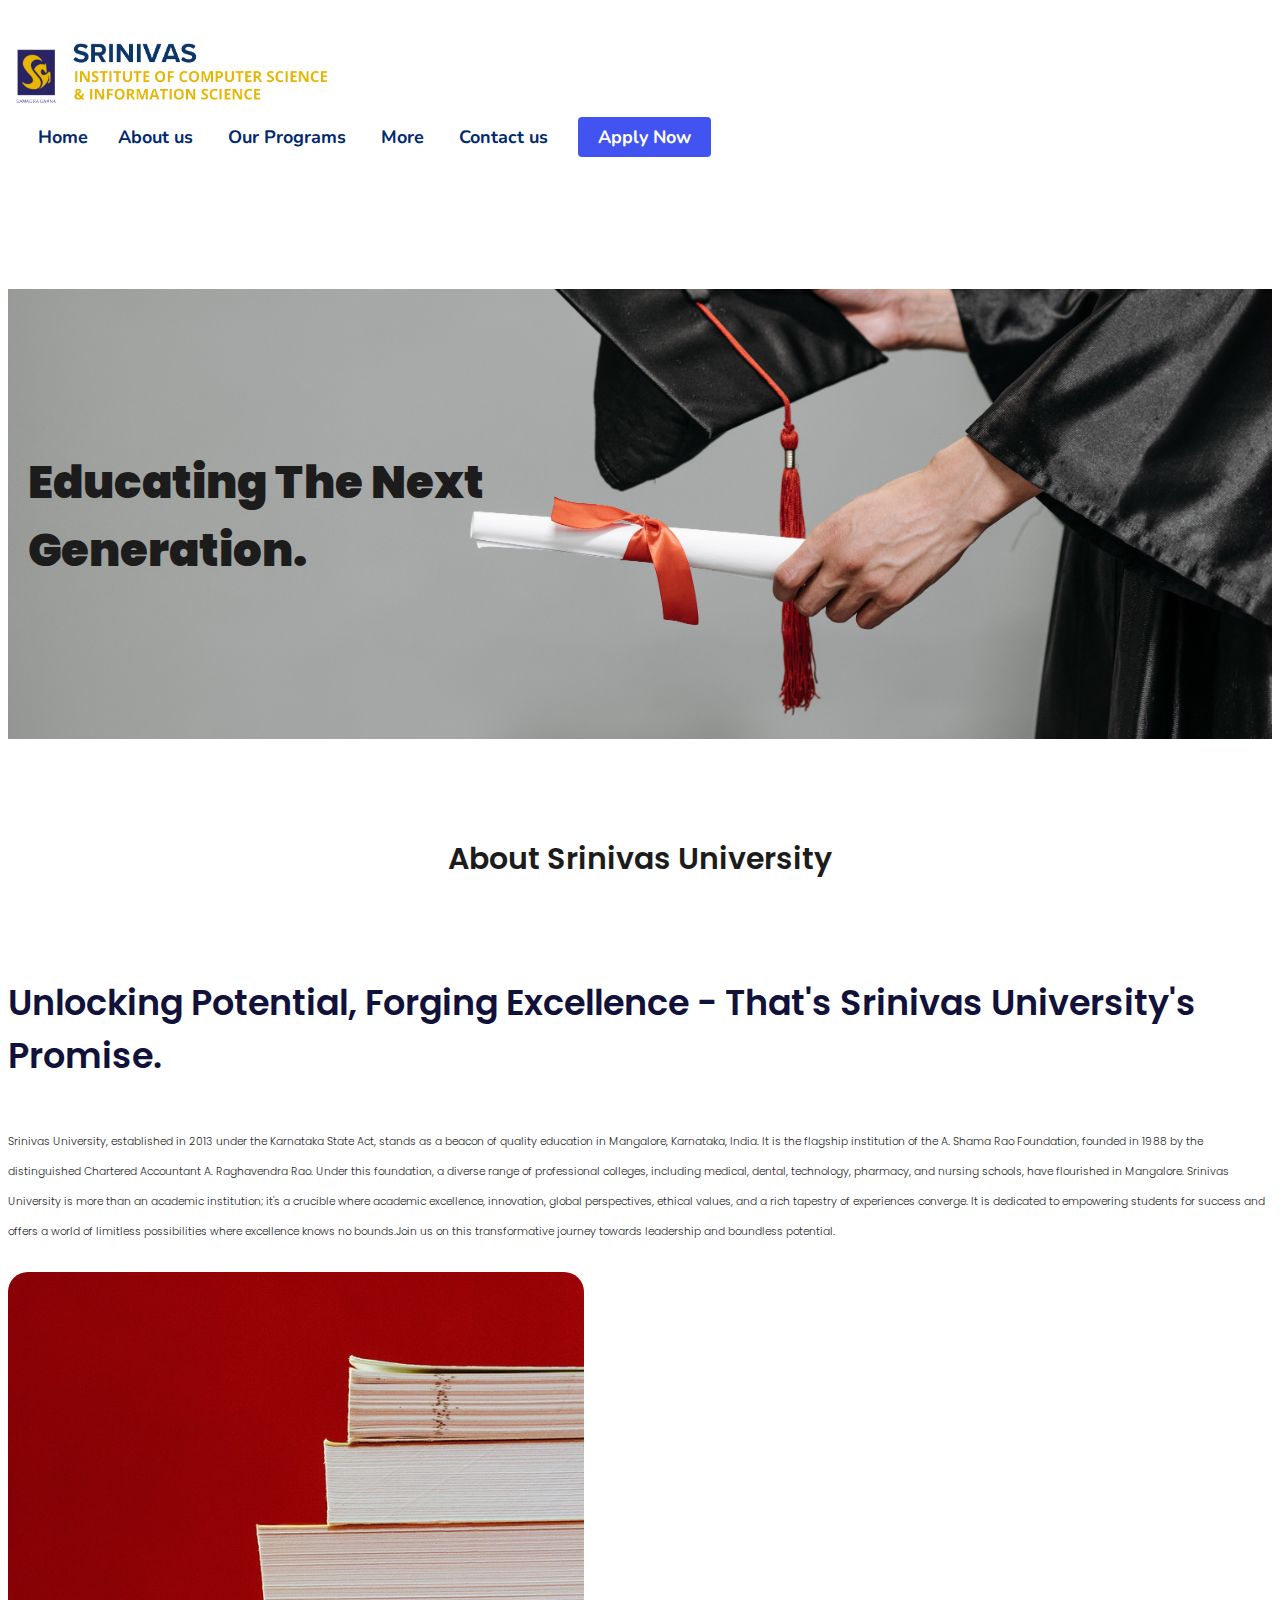
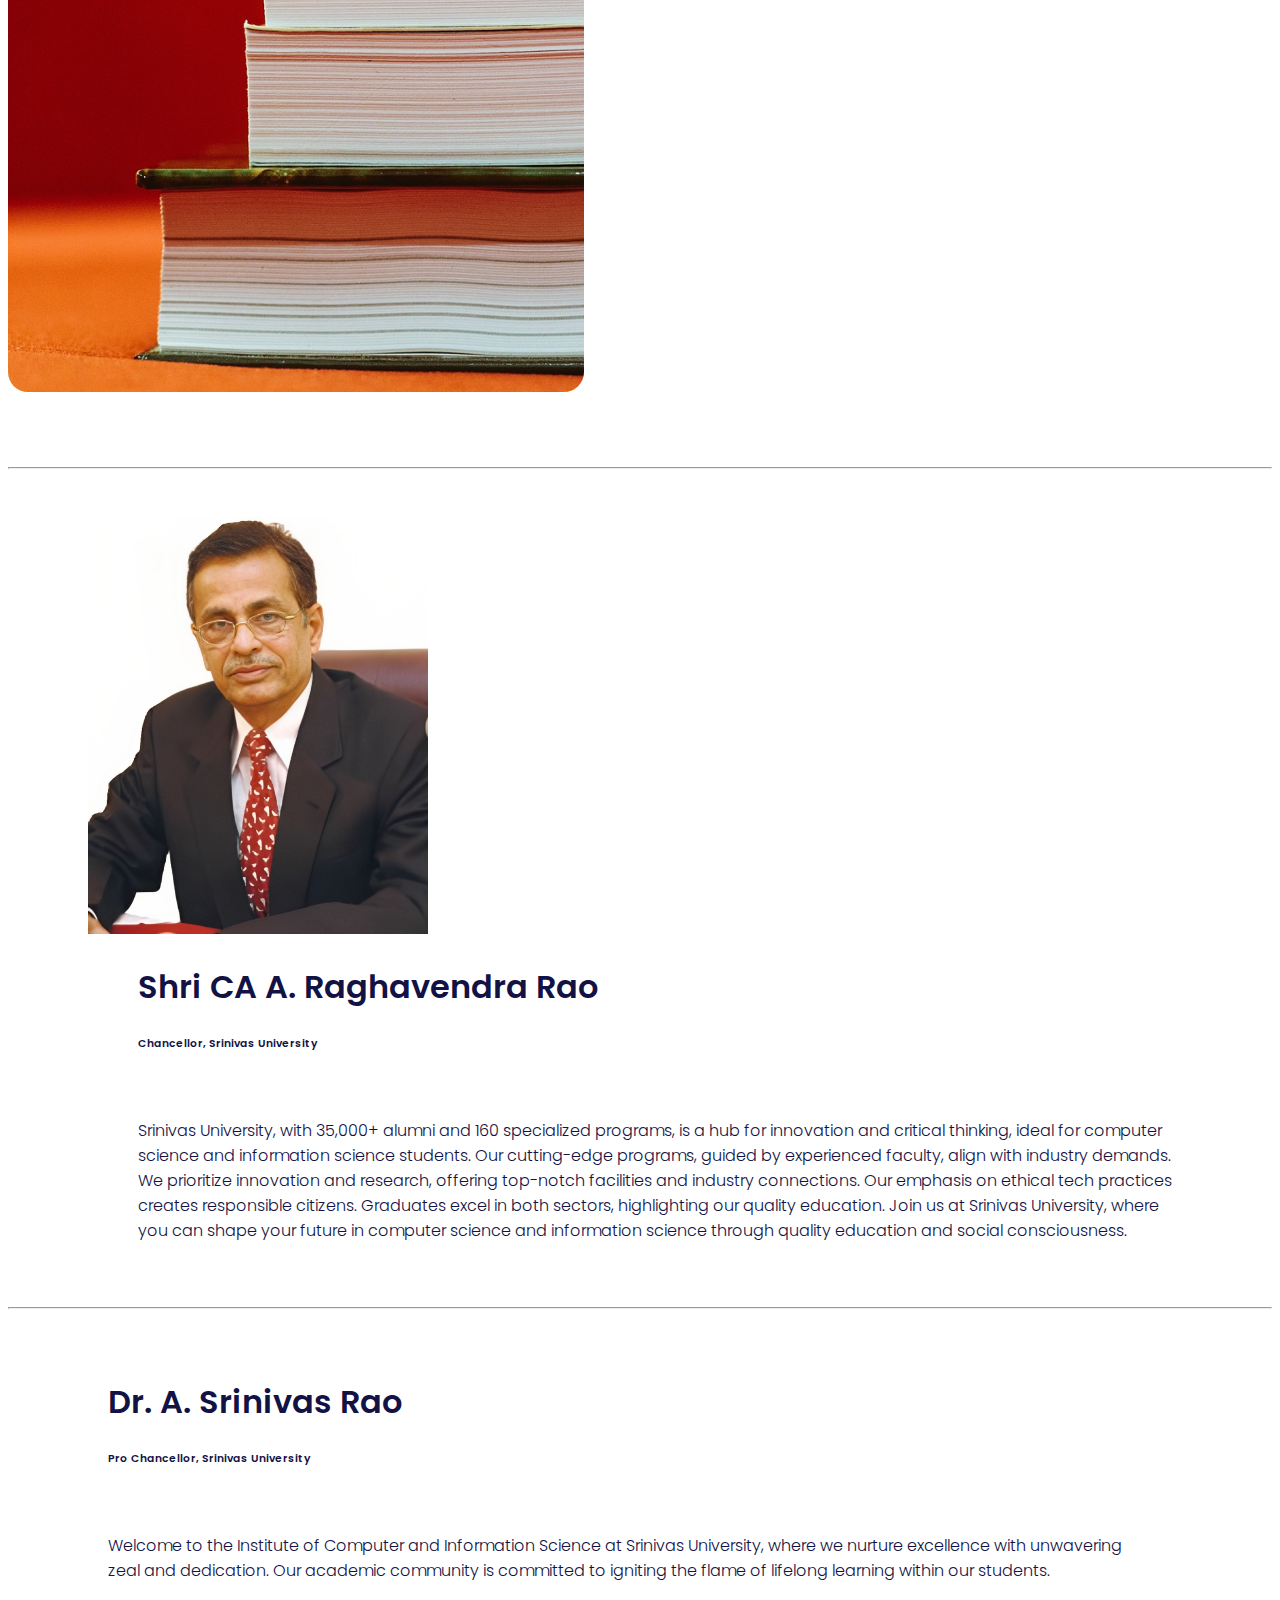
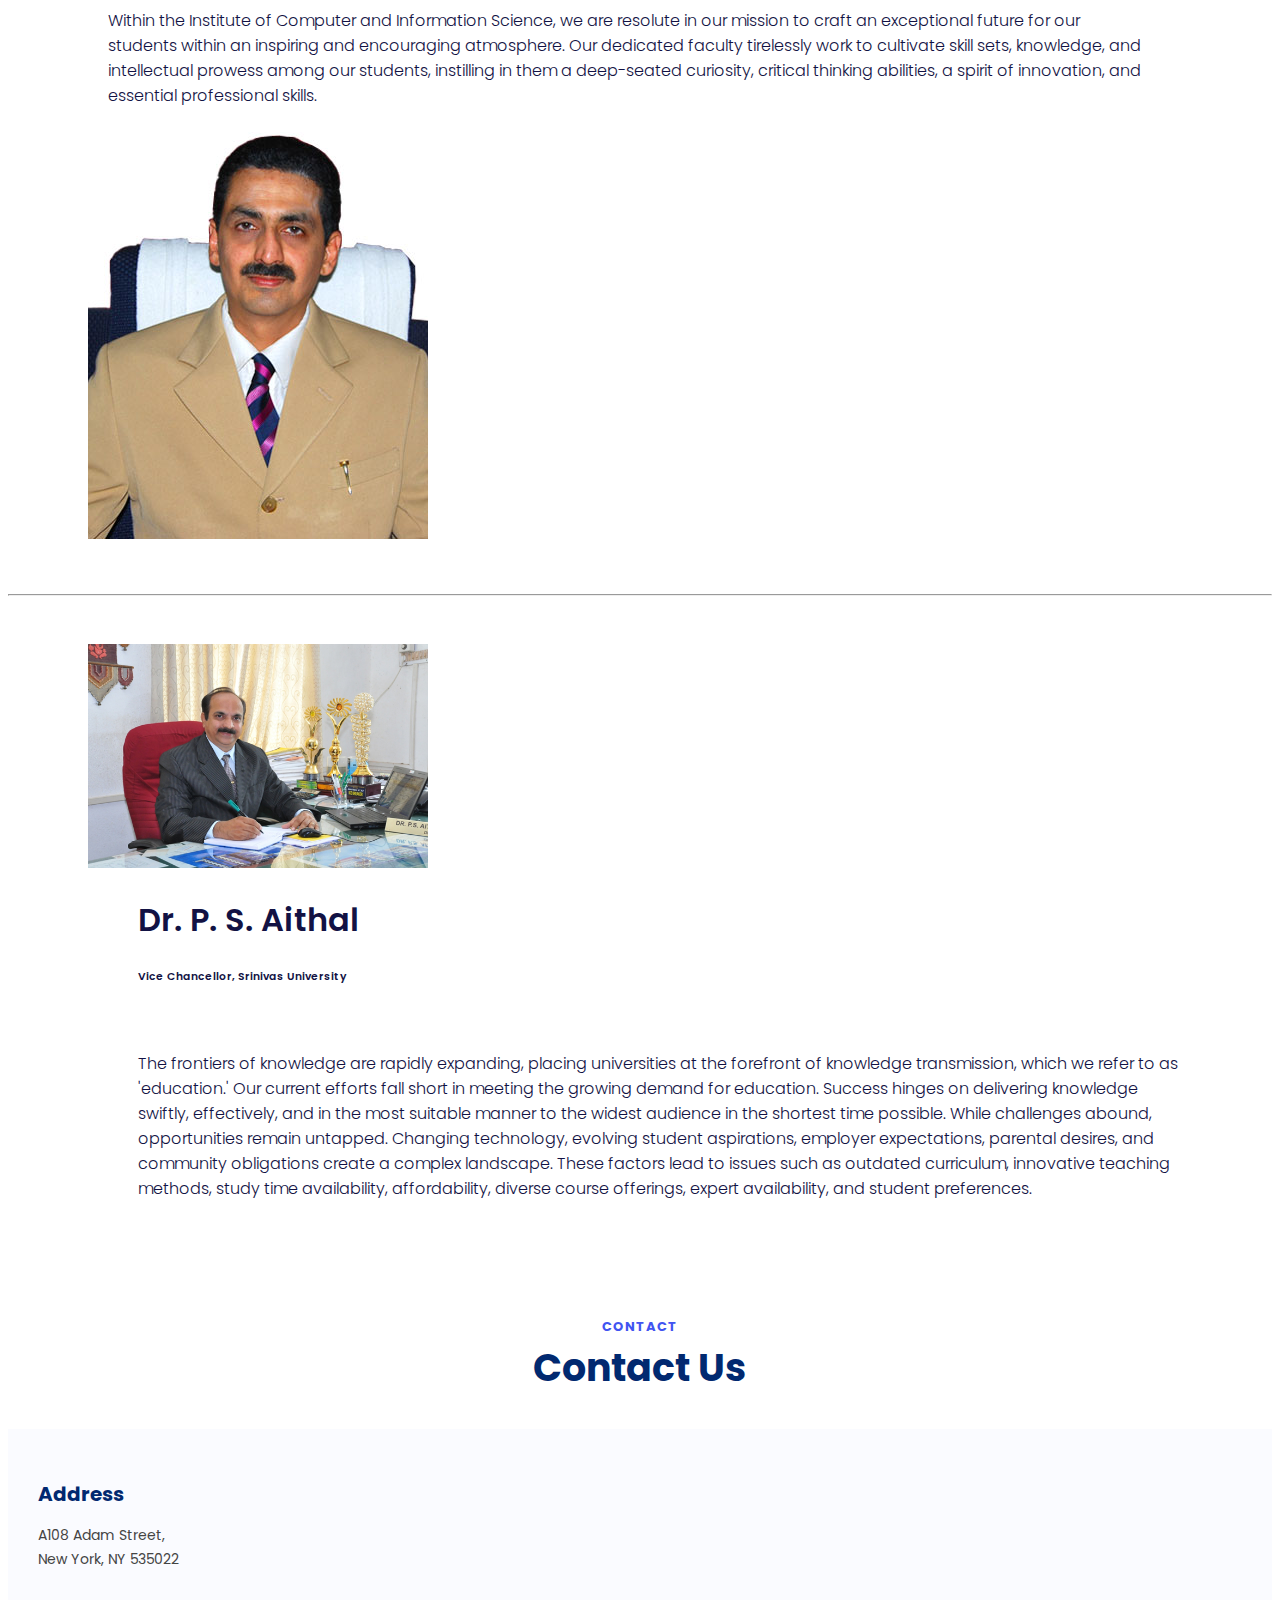
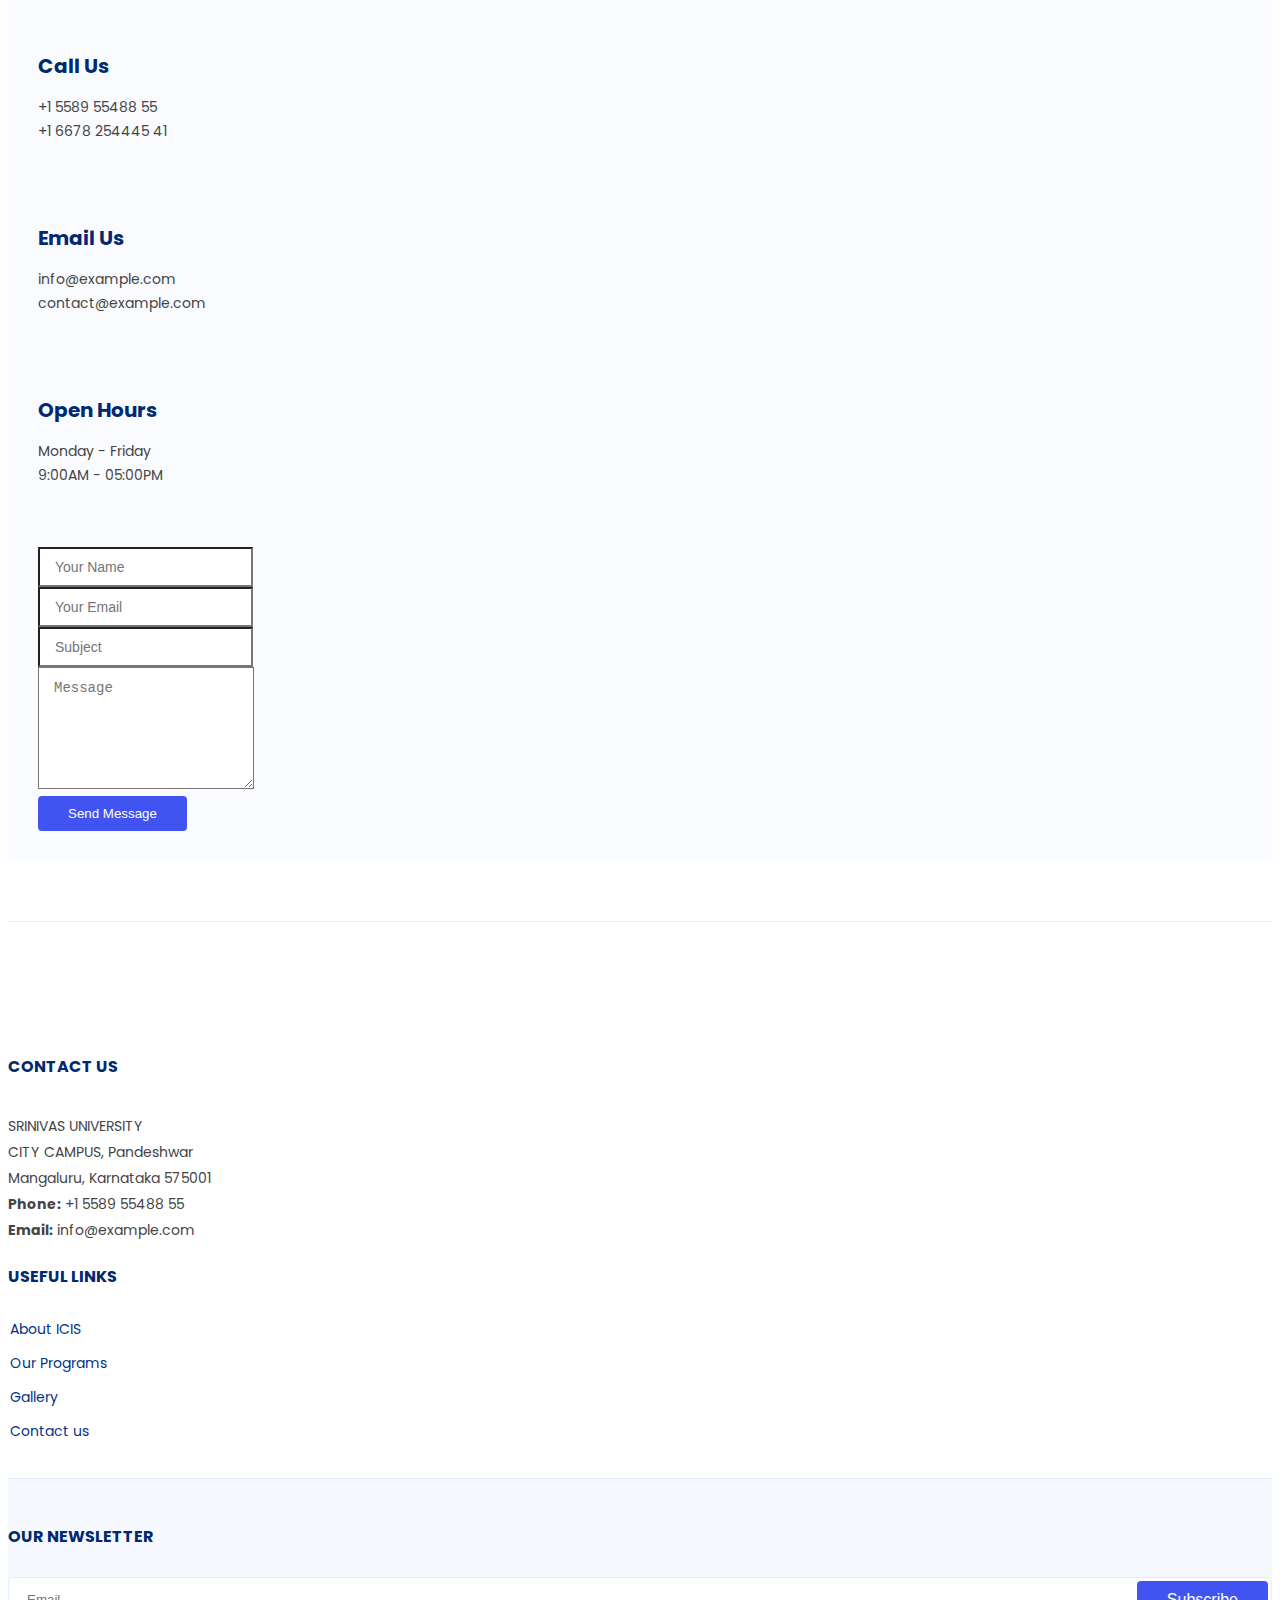
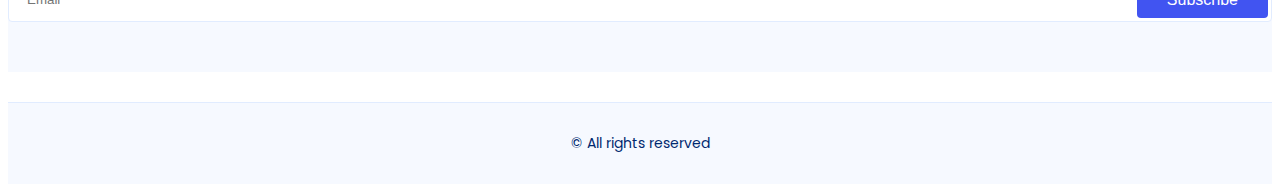
==== commit 21a8d29b: "Added aboutICIS page modified Home about page" ====
--- a/aboutUniversity.html
+++ b/aboutUniversity.html
@@ -47,7 +47,7 @@
           <li><a class=" scrollto active" href="#hero">Home</a></li>
           <li class="dropdown"><a href="#"><span>About us</span> <i class="bi bi-chevron-down"></i></a>
             <ul>
-              <li><a href="#">About ICIS</a></li>
+              <li><a href="aboutICIS.html">About ICIS</a></li>
             </ul>
           </li>
           <li class="dropdown"><a href="#"><span>Our Programs</span> <i class="bi bi-chevron-down"></i></a>
@@ -91,19 +91,11 @@
         <div class="row">
           <div class="col-md-12 col-xs-12  col-lg-6 aboutDivide01">
             <h1>Unlocking Potential, Forging Excellence - That's Srinivas University's Promise.</h1>
-            <h6>Srinivas University, Mangalore, is a Private Research and skill focused University 
-                in Mangalore, Karnataka, India established in 2013 by Karnataka State Act.Srinivas 
-                University is the flagship of 18 Srinivas Group of Institutions started by A. Shama Rao Foundation, 
-                Mangalore, India, a private Charitable Trust founded in 1988 by an Eminent Chartered Accountant
-                 A. Raghavendra Rao. A. Shama Rao Foundation has started many professional colleges in Mangalore which include Srinivas Institute of Medical Sciences and Research Center, Srinivas Institute of Dental Sciences, Srinivas Institute of Technology, Srinivas College of Pharmacy, Srinivas Institute of Nursing Sciences, A Shama Rao Nursing School, Srinivas Integrated Campus, Srinivas College of Hotel Management, Vijayalakshmi Institute of Hospitality Sciences, 
-                 Srinivas First Grade College, Srinivas School of Engineering, Srinivas Institute of 
-                 Management Studies, Srinivas College of Physiotherapy, Srinivas School of Business, Srinivas School of Management, 
-                Srinivas College of Education, Srinivas Institute of Social Work.
-                In conclusion, Srinivas University is more than an educational institution; 
-                it's a crucible where dreams, potential, and brilliance converge. 
-                We are committed to empowering students for success by fostering academic excellence, innovation, global perspectives, ethical values, and a rich tapestry of experiences. Welcome to a world of limitless possibilities, 
-                where excellence knows no bounds. 
-                Join us on this remarkable journey of transformation and leadership.
+            <h6>
+              Srinivas University, established in 2013 under the Karnataka State Act, stands as a beacon of
+               quality education in Mangalore, Karnataka, India. It is the flagship institution of the A. Shama Rao Foundation, founded in 1988 by the distinguished Chartered Accountant A. Raghavendra Rao. Under this foundation, a diverse range of professional colleges, including medical, dental, technology, pharmacy, and nursing schools, have flourished in Mangalore. Srinivas University is more than an academic institution; it's a crucible where academic excellence, innovation, global perspectives, ethical values, and a rich tapestry of experiences converge.
+               It is dedicated to empowering students for 
+               success and offers a world of limitless possibilities where excellence knows no bounds.Join us on this transformative journey towards leadership and boundless potential.
             </h6>
           </div>
           <div class="col-lg-6 col-xs-12 aboutDivide02">
@@ -258,90 +250,68 @@
 <!-- ======= Footer ======= -->
 <footer id="footer" class="footer">
 
-<!-- <div class="footer-newsletter">
-  <div class="container">
-    <div class="row justify-content-center">
-      <div class="col-lg-12 text-center">
-        <h4>Our Newsletter</h4>
-        <p>Tamen quem nulla quae legam multos aute sint culpa legam noster magna</p>
-      </div>
-      <div class="col-lg-6">
-        <form action="" method="post">
-          <input type="email" name="email"><input type="submit" value="Subscribe">
-        </form>
+   
+
+  <div class="footer-top">
+    <div class="container">
+      <div class="row gy-4">
+        <div class="col-lg-3 col-md-6 footer-info">
+          <a href="index.html" class="logo d-flex align-items-center">
+            <img src="assets/img/logo2.png" alt="">
+          </a>
+          
+          <div class="social-links mt-3">
+            <a href="#" class="twitter"><i class="bi bi-twitter"></i></a>
+            <a href="#" class="facebook"><i class="bi bi-facebook"></i></a>
+            <a href="#" class="instagram"><i class="bi bi-instagram"></i></a>
+            <a href="#" class="linkedin"><i class="bi bi-linkedin"></i></a>
+          </div>
+        </div>
+       
+        <div class="col-lg-3 col-md-6 footer-contact  text-md-start">
+          <h4>Contact Us</h4>
+          <p>
+            SRINIVAS UNIVERSITY<br>
+            CITY CAMPUS, Pandeshwar<br>
+            Mangaluru, Karnataka 575001<br>
+            <strong>Phone:</strong> +1 5589 55488 55<br>
+            <strong>Email:</strong> info@example.com<br>
+          </p>
+
+        </div>
+        <div class="col-lg-2 col-md-6 footer-links">
+          <h4>Useful Links</h4>
+          <ul>
+            <li><i class="bi bi-chevron-right"></i> <a href="#">About ICIS</a></li>
+            <li><i class="bi bi-chevron-right"></i> <a href="#">Our Programs</a></li>
+            <li><i class="bi bi-chevron-right"></i> <a href="#">Gallery</a></li>
+            <li><i class="bi bi-chevron-right"></i> <a href="#">Contact us</a></li>
+           
+          </ul>
+        </div>
+        <div class="col-lg-4 col-md-6">
+        <div class="footer-newsletter">
+          <div class="container">
+            <div class="row justify-content-center">
+             
+                <h4>Our Newsletter</h4>
+               
+              </div>
+                <form action="" method="">
+                  <input type="email" name="email" placeholder="Email" style="background-color: transparent;"><input type="submit" value="Subscribe">
+                </form>
+              </div>
+            </div>
+          </div>
       </div>
     </div>
   </div>
-</div> -->
-
-<div class="footer-top">
   <div class="container">
-    <div class="row gy-4">
-      <div class="col-lg-5 col-md-12 footer-info">
-        <a href="index.html" class="logo d-flex align-items-center">
-          <img src="assets/img/logo.png" alt="">
-          
-        </a>
-        <p>Cras fermentum odio eu feugiat lide par naso tierra. Justo eget nada terra videa magna derita valies darta donna mare fermentum iaculis eu non diam phasellus.</p>
-        <div class="social-links mt-3">
-          <a href="#" class="twitter"><i class="bi bi-twitter"></i></a>
-          <a href="#" class="facebook"><i class="bi bi-facebook"></i></a>
-          <a href="#" class="instagram"><i class="bi bi-instagram"></i></a>
-          <a href="#" class="linkedin"><i class="bi bi-linkedin"></i></a>
-        </div>
-      </div>
-
-      <div class="col-lg-2 col-6 footer-links">
-        <h4>Useful Links</h4>
-        <ul>
-          <li><i class="bi bi-chevron-right"></i> <a href="#">Home</a></li>
-          <li><i class="bi bi-chevron-right"></i> <a href="#">About us</a></li>
-          <li><i class="bi bi-chevron-right"></i> <a href="#">Services</a></li>
-          <li><i class="bi bi-chevron-right"></i> <a href="#">Terms of service</a></li>
-          <li><i class="bi bi-chevron-right"></i> <a href="#">Privacy policy</a></li>
-        </ul>
-      </div>
-
-      <div class="col-lg-2 col-6 footer-links">
-        <!-- <h4>Our Services</h4>
-        <ul>
-          <li><i class="bi bi-chevron-right"></i> <a href="#">Web Design</a></li>
-          <li><i class="bi bi-chevron-right"></i> <a href="#">Web Development</a></li>
-          <li><i class="bi bi-chevron-right"></i> <a href="#">Product Management</a></li>
-          <li><i class="bi bi-chevron-right"></i> <a href="#">Marketing</a></li>
-          <li><i class="bi bi-chevron-right"></i> <a href="#">Graphic Design</a></li>
-        </ul> -->
-      </div>
-
-      <div class="col-lg-3 col-md-12 footer-contact text-center text-md-start">
-        <h4>Contact Us</h4>
-        <p>
-          A108 Adam Street <br>
-          New York, NY 535022<br>
-          United States <br><br>
-          <strong>Phone:</strong> +1 5589 55488 55<br>
-          <strong>Email:</strong> info@example.com<br>
-        </p>
-
-      </div>
-
-    </div>
+  <div class="copyright">© All rights reserved
   </div>
-</div>
-
-<div class="container">
-  <div class="copyright">
-    &copy; Copyright <strong><span></span></strong>. All Rights Reserved
+
   </div>
-  <div class="credits">
-    <!-- All the links in the footer should remain intact. -->
-    <!-- You can delete the links only if you purchased the pro version. -->
-    <!-- Licensing information: https://bootstrapmade.com/license/ -->
-    <!-- Purchase the pro version with working PHP/AJAX contact form: https://bootstrapmade.com/flexstart-bootstrap-startup-template/ -->
-   
-  </div>
-</div>
-</footer><!-- End Footer -->
+  </footer>
 
 <a href="#" class="back-to-top d-flex align-items-center justify-content-center"><i class="bi bi-arrow-up-short"></i></a>
 
--- a/assets/css/style.css
+++ b/assets/css/style.css
@@ -7,7 +7,7 @@
 }
 
 body {
-  font-family: "Open Sans", sans-serif;
+  font-family: "poppins", sans-serif;
   color: #444444;
 }
 
@@ -19,15 +19,6 @@
 a:hover {
   color: #717ff5;
   text-decoration: none;
-}
-
-h1,
-h2,
-h3,
-h4,
-h5,
-h6 {
-  font-family: "Roboto", sans-serif;
 }
 
 /*--------------------------------------------------------------
@@ -2558,7 +2549,7 @@
 width: 100%;
 height: 50vh;
 object-fit:cover;
-   object-position:50% 50%;
+ object-position:50% 50%;
 }
 #banner .AboutHead{
   position: absolute;
@@ -2593,7 +2584,7 @@
 #section-02 .aboutContent .aboutDivide01 h6{
   font-family: "poppins", sans-serif;
   font-weight: 300;
-  color: #1d1c1c;
+  color: #1d1c1c;line-height: 30px;
 }
 #section-02 .aboutContent .aboutDivide02 img{
  width: 36rem;
@@ -2609,7 +2600,7 @@
 /* Chancellor--section */
 .chancellor-img{
   width: 340px;
-  height: 55vh;
+  max-height: 50vh;
   padding-right: 20px;
 }
 .chancellor-img img{
@@ -2652,7 +2643,8 @@
       padding-bottom: 20px;
     }
     .chancellor-img{
-      width: 550px;
+     width: 470px;
+     height: 40vh;
       margin-left: 20px;
       padding-bottom: 25px;
     }
@@ -2695,4 +2687,265 @@
   padding-left: 0px;
 
 }
-    }+    }
+
+    /* ICIS section */
+
+   #banner .bannerDetails{
+    position: absolute;
+    top: 16rem;
+    left: 30px;
+
+   }
+   #banner .bannerDetails h6{
+    font-size: 35px;
+    font-weight: 600;
+    font-family: "poppins", sans-serif;
+
+   }  
+   #banner .bannerDetails h3{
+    font-size: 20px;
+    font-weight: 600;
+   }
+   #banner .bannerDetails span{
+    width: 100px;
+    height: 16px;
+    background-color: rgb(18, 18, 68);
+    position: absolute;
+    right: 0;
+   }
+   #banner .bannerDetails h5{
+    font-size: 15px;
+    font-weight: 400;
+   }
+   #icisDetails{
+    padding-bottom: 0;
+   }
+   #icisDetails .icis-fa h1{
+    font-size: 45px;
+    font-weight: 600;
+    color: rgb(18, 18, 68);
+    font-family: "poppins", sans-serif;
+    margin-bottom: 20px;
+    }
+  #icisDetails .icis-fa p{
+      font-weight: 400;
+      font-family: "poppins", sans-serif;
+      color: rgb(18, 18, 68);
+      line-height: 27px;
+  }
+  #icisCampus{
+    padding-bottom: 0
+  }
+  #icisCampus .adjust{
+    overflow:hidden ;
+  }
+  #icisCampus .icis-col01{
+    overflow: hidden;
+  }
+  #icisCampus .icis-col01 img{
+   width: 100%;
+   overflow: hidden;
+   height: 70vh;
+   object-position:50% 70%;
+   object-fit:cover;
+   border-radius: 8px;
+  }
+  #icisCampus .card01{
+    margin-left: 20px;
+    width: 22rem;
+  }
+  #icisCampus .card01 li{
+    height: 70px;
+  }
+  #icisCampus .card01 li a{
+    color: rgb(0, 0, 0);
+    font-weight: 500;
+  }
+  #icisCampus .card01 li a:hover{
+    color: rgb(18, 18, 68);
+    font-weight: 600;
+  }
+ .highlighted{
+    text-align: center;
+    padding: 15px;
+    font-size: 20px;
+    font-weight: 600;
+    color: rgb(6, 6, 63);
+  }
+ #Programs h1{
+  text-align: center;
+  font-size: 30px;
+  font-weight: 600;
+  color: rgb(18, 18, 68);
+  font-family: "poppins", sans-serif;
+  padding-bottom:1.7em ;
+ }
+ #Programs .card02{
+  display: flex;
+  justify-content: center;
+  flex-direction: column;
+  margin-bottom: 30px;
+ }
+ #Programs .card02 li{
+  height: 50px;
+ }
+
+ /* //////Course Section ////// */
+ .ciscourse{
+  margin-bottom: 10px;
+ }
+ .ciscourse .accordion {
+  background-color: #fff;
+  color: rgb(18, 18, 68);
+  cursor: pointer;
+  padding: 18px;
+  width: 100%;
+  border: none;
+  text-align: left;
+  outline: none;
+  font-size: 15px;
+  transition: 0.4s;
+  font-weight: 600;
+  border-radius: 4px;
+}
+.ciscourse .accordion:hover{
+  background-color: rgb(18, 18, 68);
+  color: #fff;
+}
+.ciscourse .accordion .coursesName{
+  color: #111;
+  padding-left: 10px;
+  padding-top: 15px;
+  padding-bottom: 15px;
+  padding-right: 42.6rem;
+  transition: 2s;
+}
+.ciscourse .accordion .padding03 {
+  padding-right: 36rem;
+}
+.ciscourse .accordion .padding04 {
+  padding-right: 36.2rem;
+}
+.ciscourse .accordion .padding05 {
+  padding-right: 34rem;
+}
+.ciscourse .accordion .padding06 {
+  padding-right: 49.6rem;
+}
+.ciscourse .accordion .padding07 {
+  padding-right: 51rem;
+}
+.ciscourse .accordion .padding08 {
+  padding-right: 53rem;
+}
+.ciscourse .accordion .padding09 {
+  padding-right: 44.3rem;
+}
+.ciscourse .accordion .coursesName:hover{
+  color: #E7B700;
+}
+#Programs .card-body{
+    padding: 1.8rem 2rem;
+    background-color: rgb(228, 228, 228);
+}
+#Programs .card-body h4{
+  color: rgb(18, 18, 68) ;
+  font-weight: 600;
+  margin-left: 4px;
+  margin-bottom: 15px;
+  padding-top: 10PX;
+}
+@media (max-width:799px){
+  #banner div img {
+    object-position: 50% 0%;
+}
+#icisDetails .icis-fa h1 {
+  font-size: 33px;
+}
+#icisCampus .icis-col01 img {
+  height: 40vh;
+}
+#icisCampus .card01 {
+  margin-top: 40px;
+  width: 100%;
+}
+.ciscourse .accordion .coursesName {
+  padding-right: 16.5rem;
+}
+.ciscourse .accordion .padding03 {
+  padding-right: 9.5rem;
+}
+.ciscourse .accordion .padding04 {
+  padding-right: 9.7rem;
+}
+.ciscourse .accordion .padding05 {
+  padding-right: 7.5rem;
+}
+.ciscourse .accordion .padding06 {
+  padding-right: 23.5rem;
+}
+.ciscourse .accordion .padding07 {
+  padding-right: 24.8rem;
+}
+.ciscourse .accordion .padding08 {
+  padding-right: 27rem;
+}
+.ciscourse .accordion .padding09 {
+  padding-right: 18.4rem;
+}
+}
+@media(max-width:477px){
+  #banner .bannerDetails {
+    top: 11rem;
+    width: 23rem;
+    left: 20px;
+}
+#banner div img {
+  height: 25vh;
+  object-position: 50% 0%;
+}
+#banner .bannerDetails h6 {
+  font-size: 30px;
+}
+#banner .bannerDetails h3 {
+  font-size: 16px;
+}
+#banner .bannerDetails h5 {
+  font-size: 13px;
+}
+#banner .bannerDetails span {
+display: none;
+}
+#icisDetails {
+  padding-top: 10px;
+}
+#icisCampus .card01 {
+  margin-top: 40px;
+  width: 22rem;
+}
+.ciscourse .accordion .coursesName {
+  padding-right: 0;
+}
+.ciscourse .accordion .padding03 {
+  padding-right: 0;
+}
+.ciscourse .accordion .padding04 {
+  padding-right: 0;
+}
+.ciscourse .accordion .padding05 {
+  padding-right: 0;
+}
+.ciscourse .accordion .padding06 {
+  padding-right: 0;
+}
+.ciscourse .accordion .padding07 {
+  padding-right: 0;
+}
+.ciscourse .accordion .padding08 {
+  padding-right: 0;
+}
+.ciscourse .accordion .padding09 {
+  padding-right: 0;
+}
+}